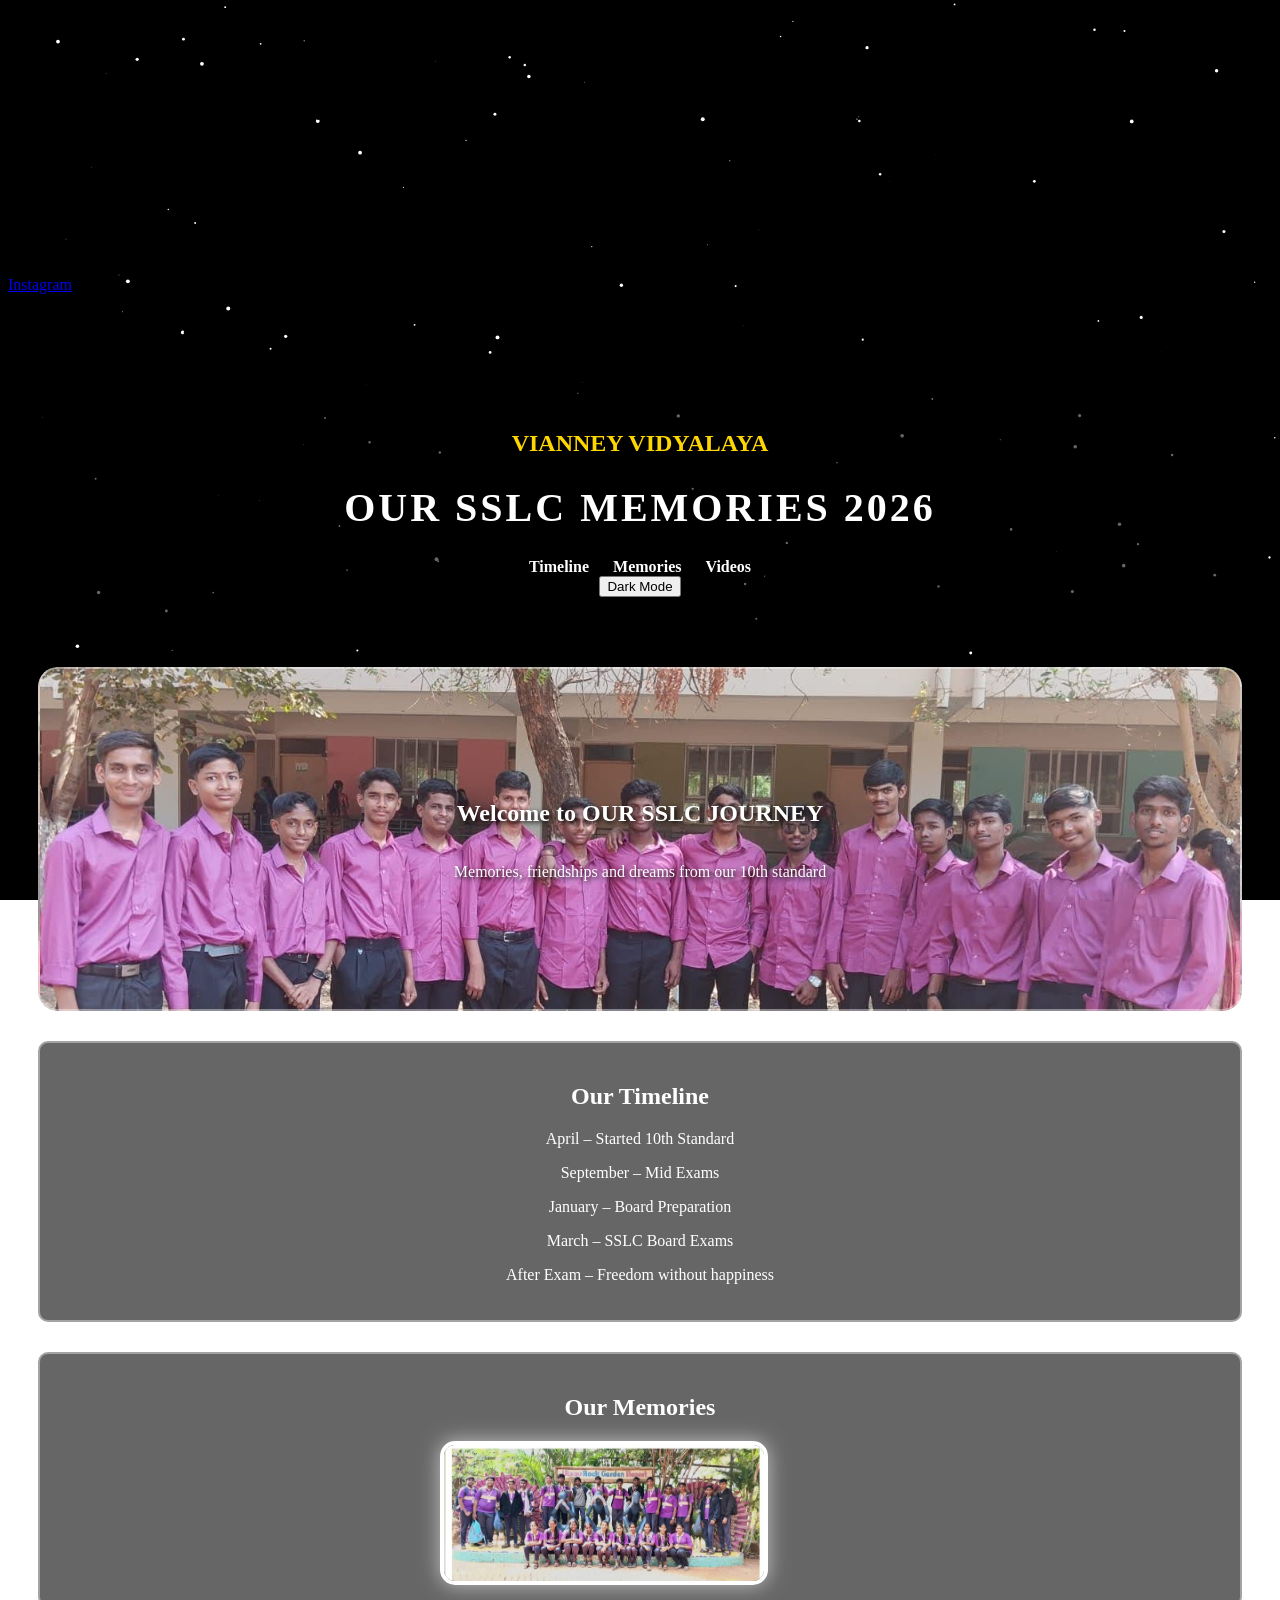
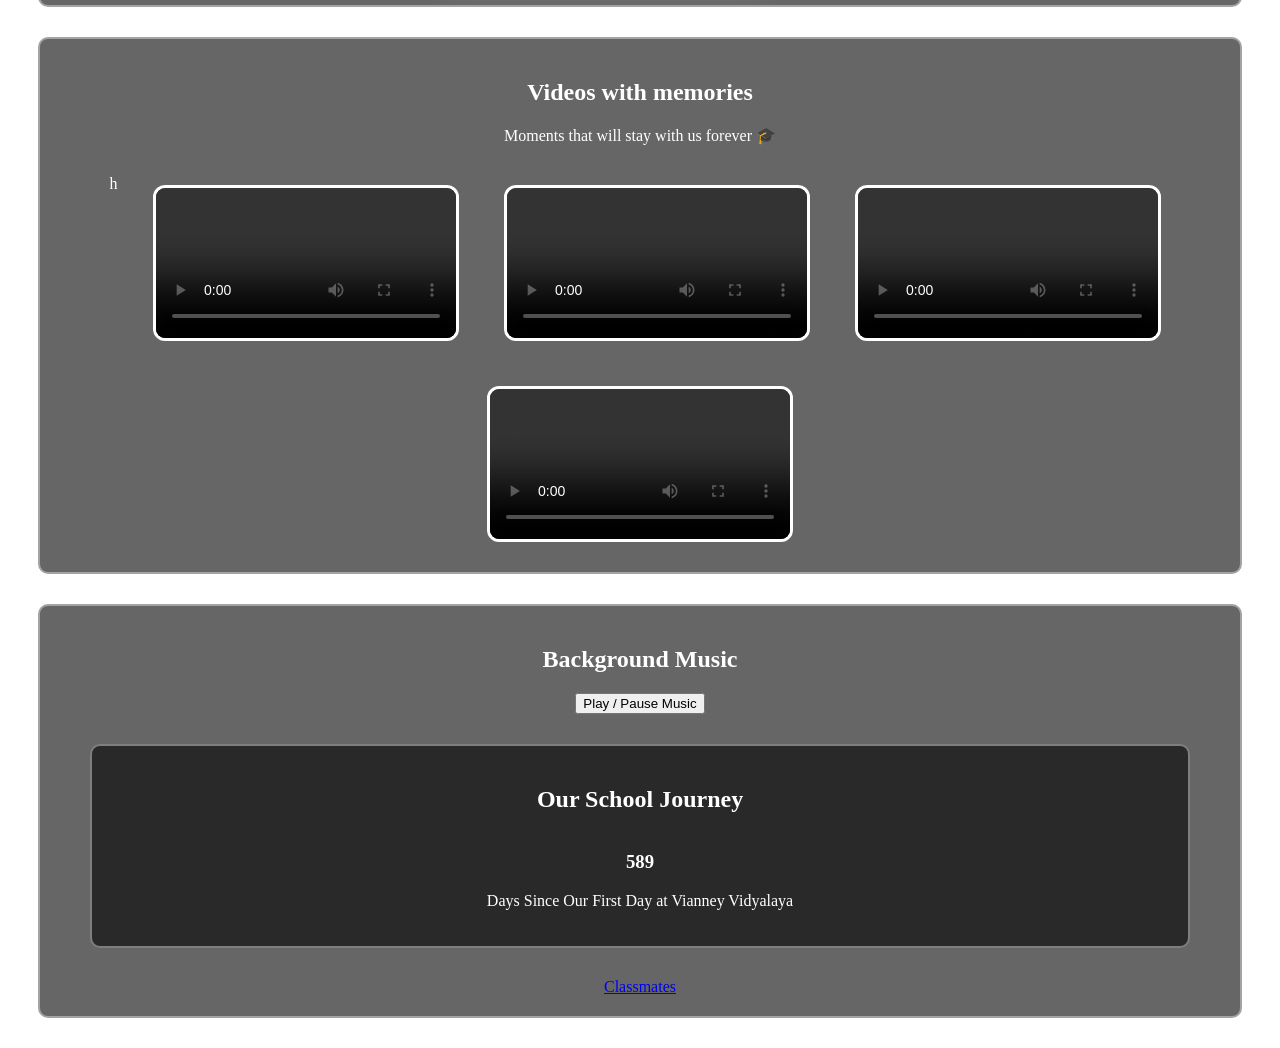
==== index.html @ 61c05b07 "Refactor index.html with structured data and updates" ====
<!DOCTYPE html>
<html lang="en">

<head>
  google-site-verification: googleaca029d0fcfdb1ae.html
<meta name="google-site-verification" content="ct40UZAJp1iMmM4VhPTQVE2REhp2llLucqEc-wTJUtc" />
<meta charset="UTF-8">
<meta name="viewport" content="width=device-width, initial-scale=1.0">

<title>OUR SSLC JOURNEY 2026</title>
  
<meta name="description" content="SSLC Memories 2026 website with classmates photos, school memories, videos and music.">

<meta name="keywords" content="SSLC memories, classmates photos, school memories website, sslc 2026">

<meta name="author" content="Kishan">
  <script type="application/ld+json">
{
 "@context": "https://schema.org",
 "@type": "Person",
 "name": "Kishan",
 "url": "https://kishan07-mnrk.github.io/sslc-website/",
 "sameAs": [
  "https://instagram.com/yourusername",
  "https://youtube.com/yourchannel"
 ],
 "jobTitle": "Student and Music Entrepreneur",
 "description": "Kisan Ugar is a student and creator of the SSLC Memories website sharing classmates photos and school memories."
}
</script>
<link rel="stylesheet" href="style.css">

</head>
  
<body>

<h1>Kishan</h1>
<p>Student | Entrepreneur | Creator of SSLC Memories Website</p>

<h2>About Me</h2>
<p>
Kishan is a student and entrepreneur. 
He created the SSLC Memories 2026 website to share school memories,
classmates photos, videos and music.
</p>

<h2>Connect With Me</h2>

<a href="https://instagram.com/itz_kishan_2312">Instagram</a><br>

<h2>SSLC Memories 2026</h2>
<canvas id="stars"></canvas>

<div id="intro">
<h1>Vianney Vidyalaya</h1>
<h2>SSLC Class of 2025–26</h2>
<p>Memories that will stay forever ✨</p>
</div>

<header>

<!-- SCHOOL NAME -->
<div CLASS="SCHOOL-NAME">
  <h2>VIANNEY VIDYALAYA</h2>
</div>

  

  <!-- Main Site Title -->
  <h1>OUR SSLC MEMORIES 2026</h1>

  <!-- Navigation -->
  <nav>
    <a href="#timeline">Timeline</a>
    <a href="#memories">Memories</a>
    <a href="#videos">Videos</a>
  </nav>

  <!-- Dark Mode Button -->
  <button onclick="darkMode()">Dark Mode</button>

</header>


<section class="hero">

<h2>Welcome to OUR SSLC JOURNEY</h2>

<p>Memories, friendships and dreams from our 10th standard</p>

</section>


<section id="timeline" class="timeline">

<h2>Our Timeline</h2>

<p>April – Started 10th Standard</p>
<p>September – Mid Exams</p>
<p>January – Board Preparation</p>
<p>March – SSLC Board Exams</p>
<p>After Exam – Freedom without happiness</p>

</section>


<section id="memories" class="memories">

<h2>Our Memories</h2>

<div class="slideshow">

<img class="slide" src="images/photo1.jpg">
<img class="slide" src="images/photo2.jpg">
<img class="slide" src="images/photo3.jpg">
<img class="slide" src="images/photo4.jpg">

</div>

</section>


<section id="videos" class="videos">

<h2>Videos with memories</h2>
<p>Moments that will stay with us forever 🎓</p>

<div class="video-section">h

<video width="400" controls>
<source src="videos/video1.mp4" type="video/mp4">
</video>

<video width="400" controls>
<source src="videos/video2.mp4" type="video/mp4">
</video>

<video width="400" controls>
<source src="videos/video3.mp4" type="video/mp4">
</video>

<video width="400" controls>
<source src="videos/video4.mp4" type="video/mp4">
</video>

</div>

</section>


<section class="music">

<h2>Background Music</h2>

<button onclick="toggleMusic()">Play / Pause Music</button>

<audio id="bgMusic" loop>

<source src="music/song.mp3" type="audio/mpeg">

</audio>

<section class="countdown">
  <h2>Our School Journey</h2>

  <div class="counter-box">
    <div class="counter">
      <h3 id="daysSince">0</h3>
      <p>Days Since Our First Day at Vianney Vidyalaya</p>
    </div>
  </div>

</section>

<script src="script.js"></script>

</body>
</html>


<a href="classmates.html">Classmates</a>
---- style.css ----
....body{

margin:0;
font-family:Arial, sans-serif;

background-image:url("images/background.jpg");
background-size:cover;
background-position:center;
background-repeat:no-repeat;
background-attachment:fixed;

animation: movieZoom 20s infinite alternate;

}

header{

background:black;
color:white;
text-align:center;
padding:20px;

}

nav a{

color:white;
margin:10px;
text-decoration:none;
font-weight:bold;

}

.hero{

background-image:url("images/school.jpg");
background-size:cover;
background-position:center;

height:300px;

display:flex;
flex-direction:column;
justify-content:center;
align-items:center;

color:white;
text-shadow:2px 2px 5px black;

}

.timeline{

background:white;
margin:30px;
padding:20px;
border-radius:10px;
text-align:center;

}

.memories{

text-align:center;
margin:30px;

}

.slideshow{

width:400px;
margin:auto;

}

.slide{

width:100%;
border-radius:10px;
display:none;

}

.videos{

text-align:center;
margin:30px;

}

video{

margin:10px;
border-radius:10px;

}

.music{

text-align:center;
margin:30px;

}

.counter-box{
  display:flex;
  justify-content:center;
  margin-top:20px;
}

.dark{

background:#111;
color:white;

}
@keyframes movieZoom{

0%{
background-size:100%;
}

100%{
background-size:110%;
}

}
header,
.timeline,
.memories,
.videos,
.music,
.countdown{

background:rgba(0,0,0,0.6);
color:white;

margin:30px;
padding:20px;
border-radius:10px;

}

  <!-- Main Site Title -->
  <h1>OUR SSLC JOURNEY 2026</h1>

  <!-- Navigation -->
  <nav>
    <a href="#timeline">Timeline</a>
    <a href="#memories">Memories</a>
    <a href="#videos">Videos</a>
  </nav>

  <!-- Dark Mode Button -->
  <button onclick="darkMode()">Dark Mode</button>
body{
margin:0;
font-family:Arial, sans-serif;
background:linear-gradient(135deg,#141e30,#243b55);
color:white;
}

header{
text-align:center;
padding:40px;
background:rgba(0,0,0,0.6);
}

header h1{
font-size:40px;
letter-spacing:3px;
}

header h2{
color:#ffd700;
}

.tagline{
font-style:italic;
opacity:0.8;
}

.classmates{
text-align:center;
padding:50px 20px;
}

/* Teacher Card */

.teacher-card{
display:inline-block;
background:#ffd700;
color:black;
padding:15px 30px;
border-radius:10px;
font-size:22px;
font-weight:bold;
margin-bottom:40px;
box-shadow:0 0 15px #ffd700;
}

/* Search Bar */

#searchBar{
padding:12px;
width:250px;
border:none;
border-radius:8px;
margin-bottom:30px;
font-size:16px;
}

/* Grid Layout */

.name-list{
display:grid;
grid-template-columns:repeat(auto-fit,minmax(150px,1fr));
gap:20px;
list-style:none;
padding:0;
max-width:900px;
margin:auto;
}

/* Name Cards */

.name-list li{
background:rgba(255,255,255,0.1);
padding:15px;
border-radius:12px;
transition:0.3s;
border:1px solid rgba(255,255,255,0.2);
backdrop-filter:blur(5px);
}

/* Hover Animation */

.name-list li:hover{
transform:scale(1.1);
background:#ffd700;
color:black;
cursor:pointer;
box-shadow:0 0 15px #ffd700;
}

/* Student name animation */

.name-list li{
opacity:0;
transform:translateY(20px);
animation:fadeUp 0.6s ease forwards;
}

/* Animation effect */

@keyframes fadeUp{
to{
opacity:1;
transform:translateY(0);
}
}
.back-home{
display:inline-block;
margin:20px;
padding:10px 20px;
background:#ffd700;
color:black;
text-decoration:none;
border-radius:8px;
font-weight:bold;
}

.back-home:hover{
background:white;
color:black;
}

.video-section{
display:flex;
flex-wrap:wrap;
gap:20px;
justify-content:center;
}

.video-section video{
width:300px;
border-radius:10px;
}
/* Video gallery layout */
.video-section{
display:flex;
flex-wrap:wrap;
gap:20px;
justify-content:center;
}

/* Video style */
.video-section video{
width:300px;
border-radius:10px;
transition:transform 0.4s ease, box-shadow 0.4s ease;
}

/* Cinematic hover effect */
.video-section video:hover{
transform:scale(1.08);
box-shadow:0 0 25px rgba(255,255,255,0.6);
}
#intro{
position:fixed;
top:0;
left:0;
width:100%;
height:100%;
background:black;
color:white;
display:flex;
flex-direction:column;
justify-content:center;
align-items:center;
text-align:center;
font-family:Arial;
z-index:9999;
animation:fadeOut 4s forwards;
}

#intro h1{
font-size:50px;
letter-spacing:3px;
}

#intro h2{
font-size:30px;
margin-top:10px;
}

#intro p{
margin-top:15px;
font-size:18px;
opacity:0.8;
}

@keyframes fadeOut{
0%{opacity:1;}
80%{opacity:1;}
100%{opacity:0;visibility:hidden;}
}

#stars{
position:fixed;
top:0;
left:0;
width:100%;
height:100%;
z-index:-1;
background:black;
}

.video-section video{
width:300px;
border-radius:12px;
border:3px solid white;
transition:transform 0.4s ease, box-shadow 0.4s ease;
}

.video-section video:hover{
transform:scale(1.08);
box-shadow:0 0 25px rgba(255,255,255,0.8);
}

.slide{
width:80%;
border-radius:15px;
border:4px solid white;
box-shadow:0 0 20px rgba(255,255,255,0.6);
}

section{
border:2px solid rgba(255,255,255,0.4);
border-radius:20px;
padding:20px;
margin:30px;
background:rgba(0,0,0,0.4);
}

.video-section{
display:flex;
flex-wrap:wrap;
gap:25px;
justify-content:center;
margin-top:30px;
}

.video-card{
background:rgba(0,0,0,0.6);
border:2px solid white;
border-radius:15px;
padding:15px;
width:320px;
text-align:center;
box-shadow:0 0 15px rgba(255,255,255,0.3);
transition:transform 0.3s ease, box-shadow 0.3s ease;
}

.video-card:hover{
transform:translateY(-5px);
box-shadow:0 0 25px rgba(255,255,255,0.7);
}

.video-card video{
width:100%;
border-radius:10px;
margin-top:10px;
}

.video-card h3{
margin-bottom:8px;
}

.video-card p{
font-size:14px;
opacity:0.8;
margin-top:8px;
}
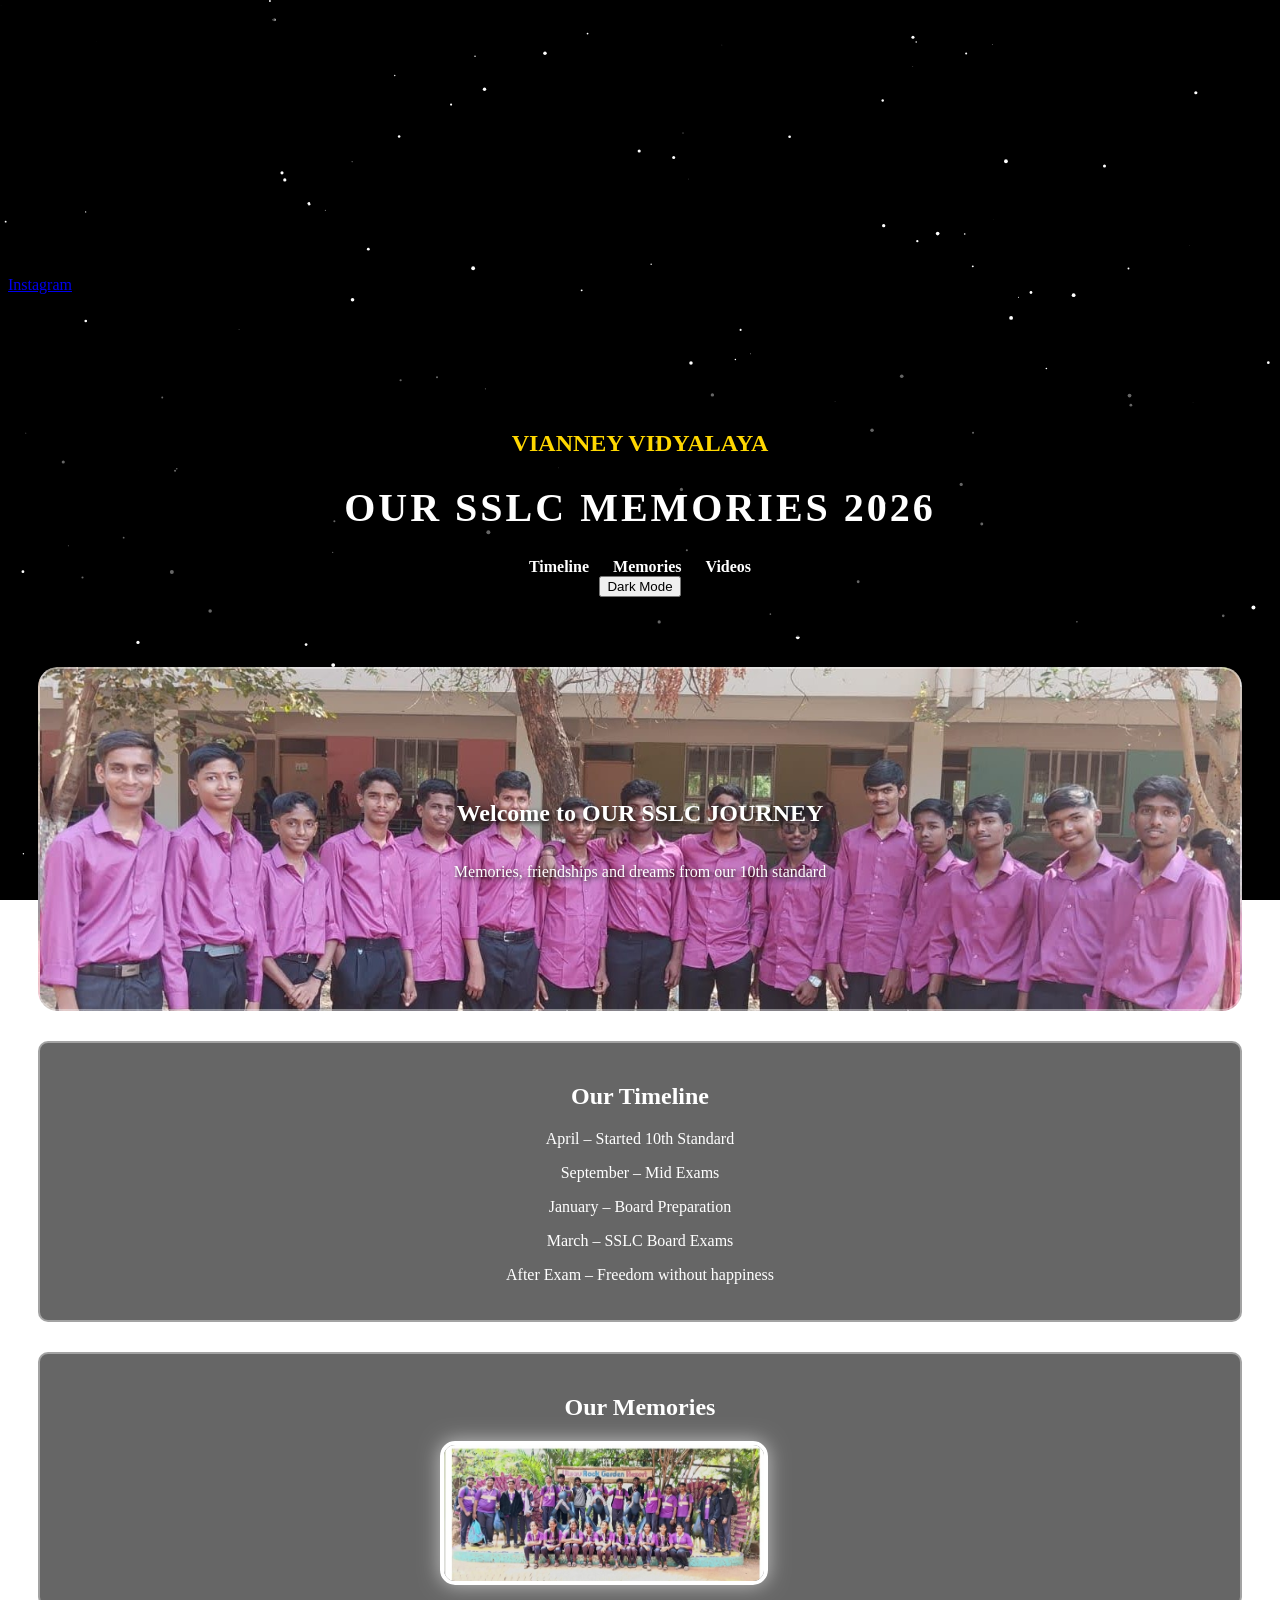
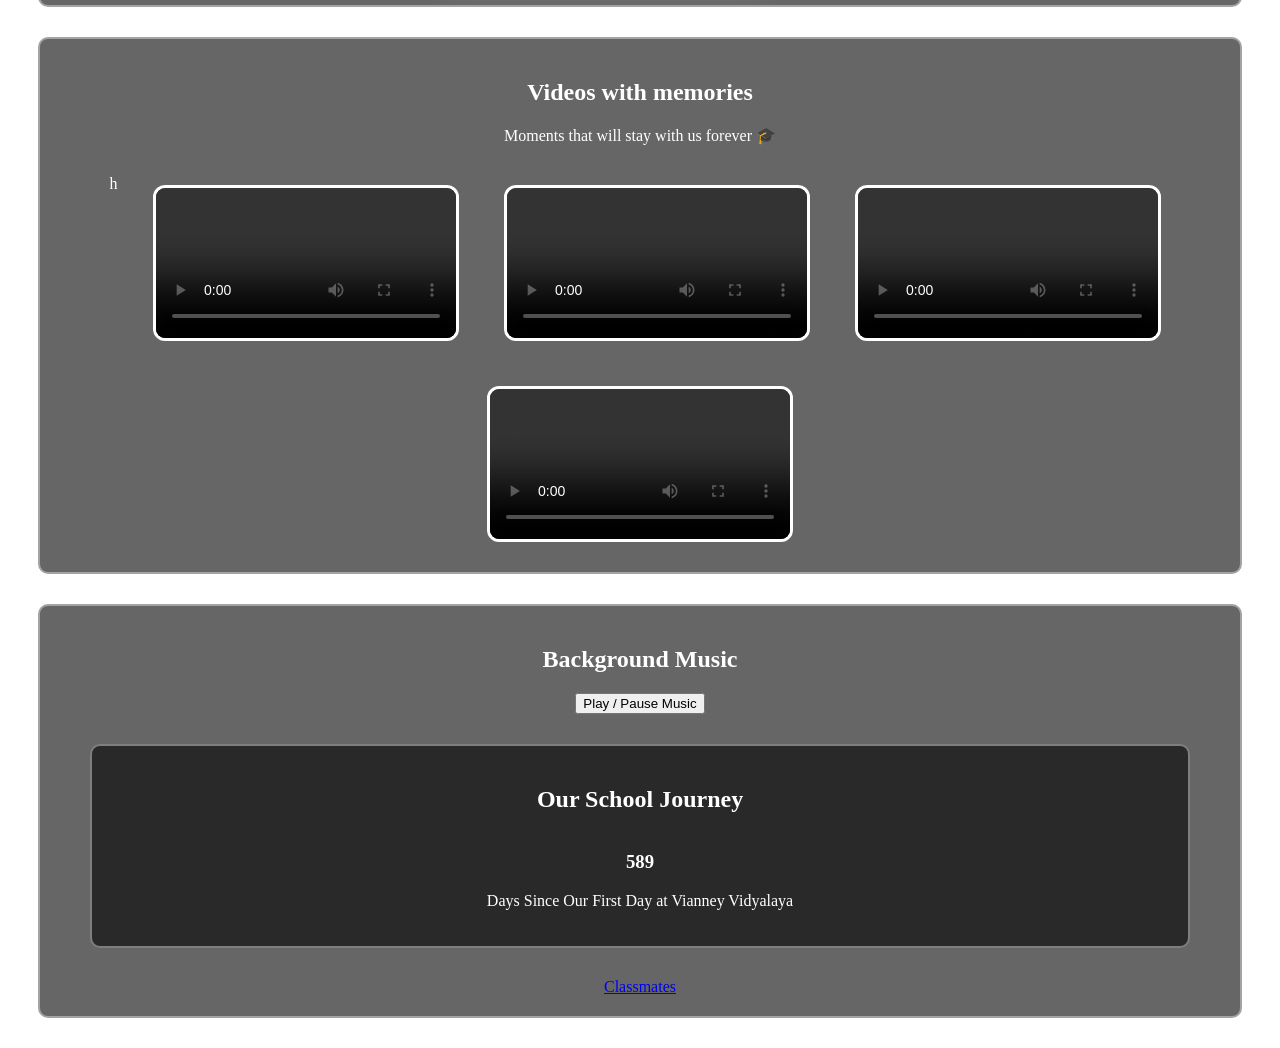
==== commit 2aee9aba: "Revise content and structure of index.html Updated the website's content and structure for clarity a" ====
--- a/index.html
+++ b/index.html
@@ -11,7 +11,7 @@
 
 <title>OUR SSLC JOURNEY 2026</title>
   
-<meta name="description" content="SSLC Memories 2026 website with classmates photos, school memories, videos and music.">
+<meta name="description" content="kishan official website. SSLC Memories 2026 website with classmates photos, school memories, videos and music.">
 
 <meta name="keywords" content="SSLC memories, classmates photos, school memories website, sslc 2026">
 
@@ -186,3 +186,4 @@
 
 
 
+
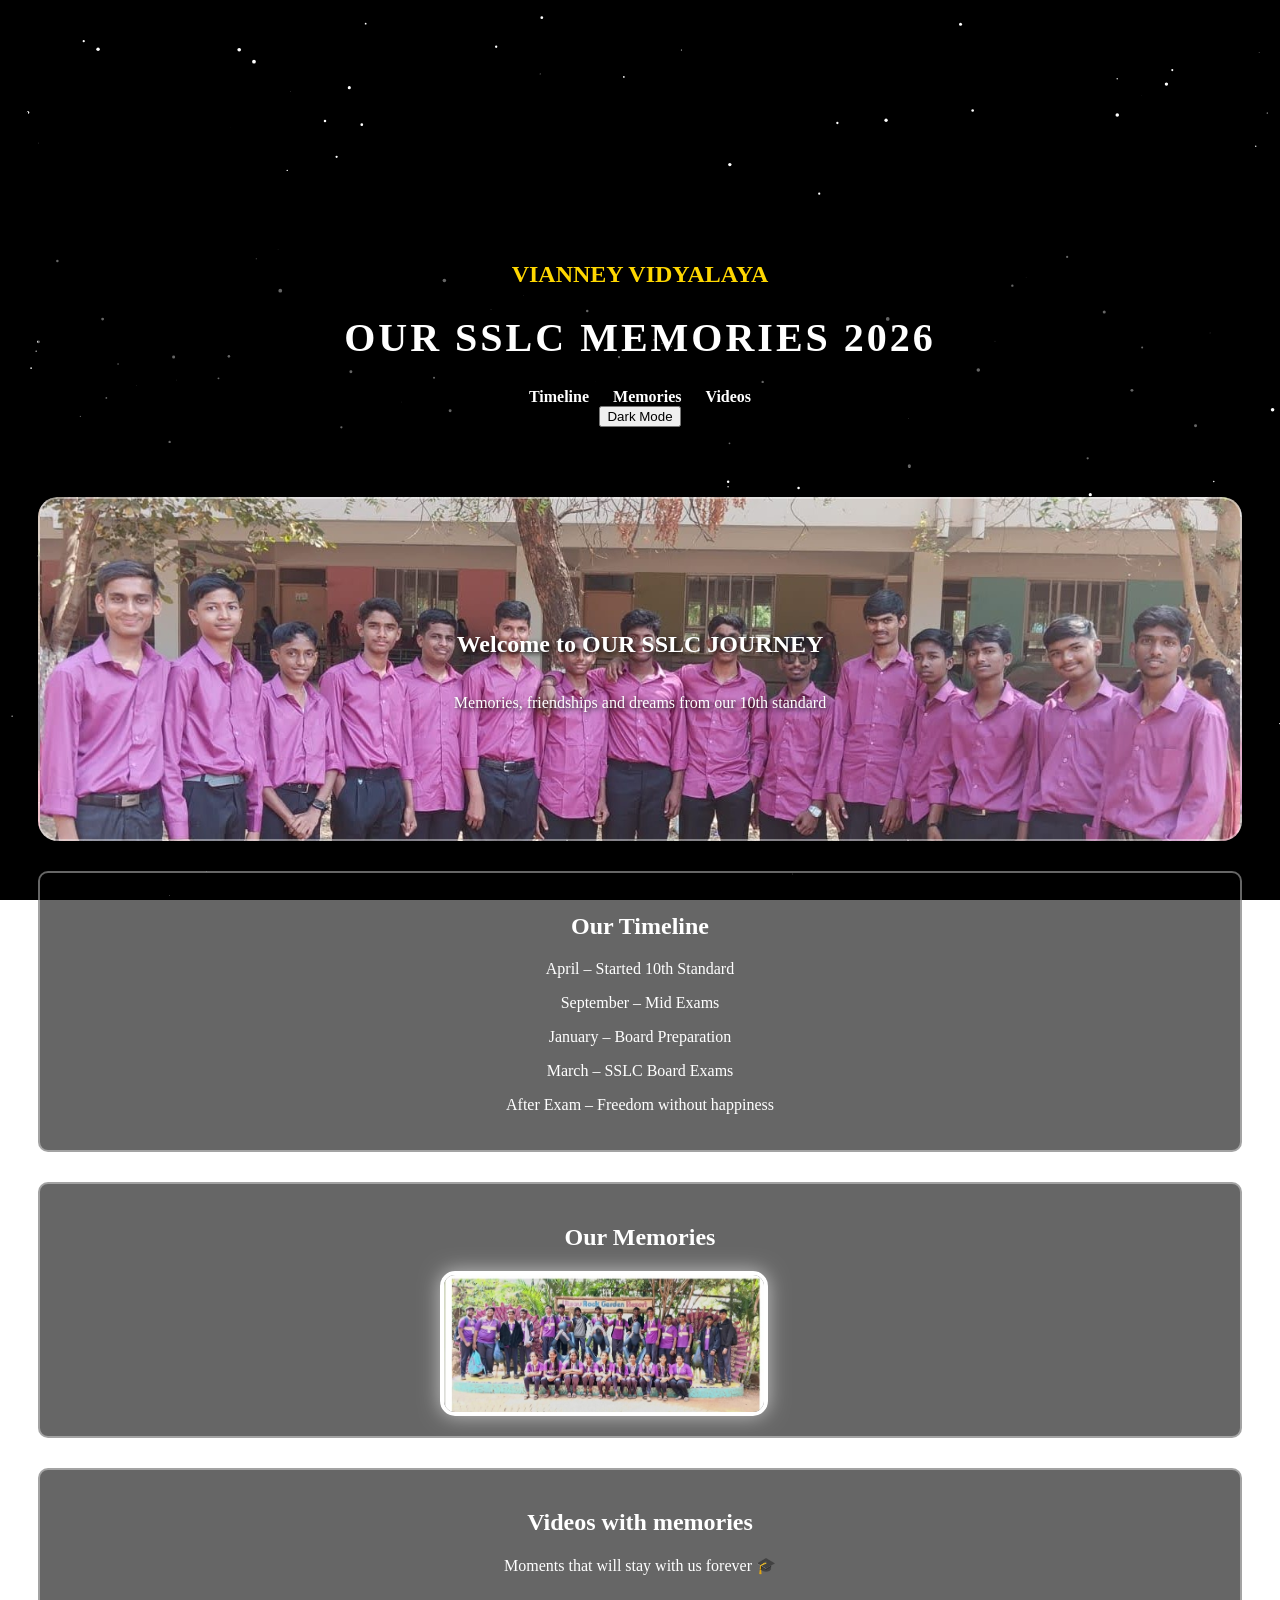
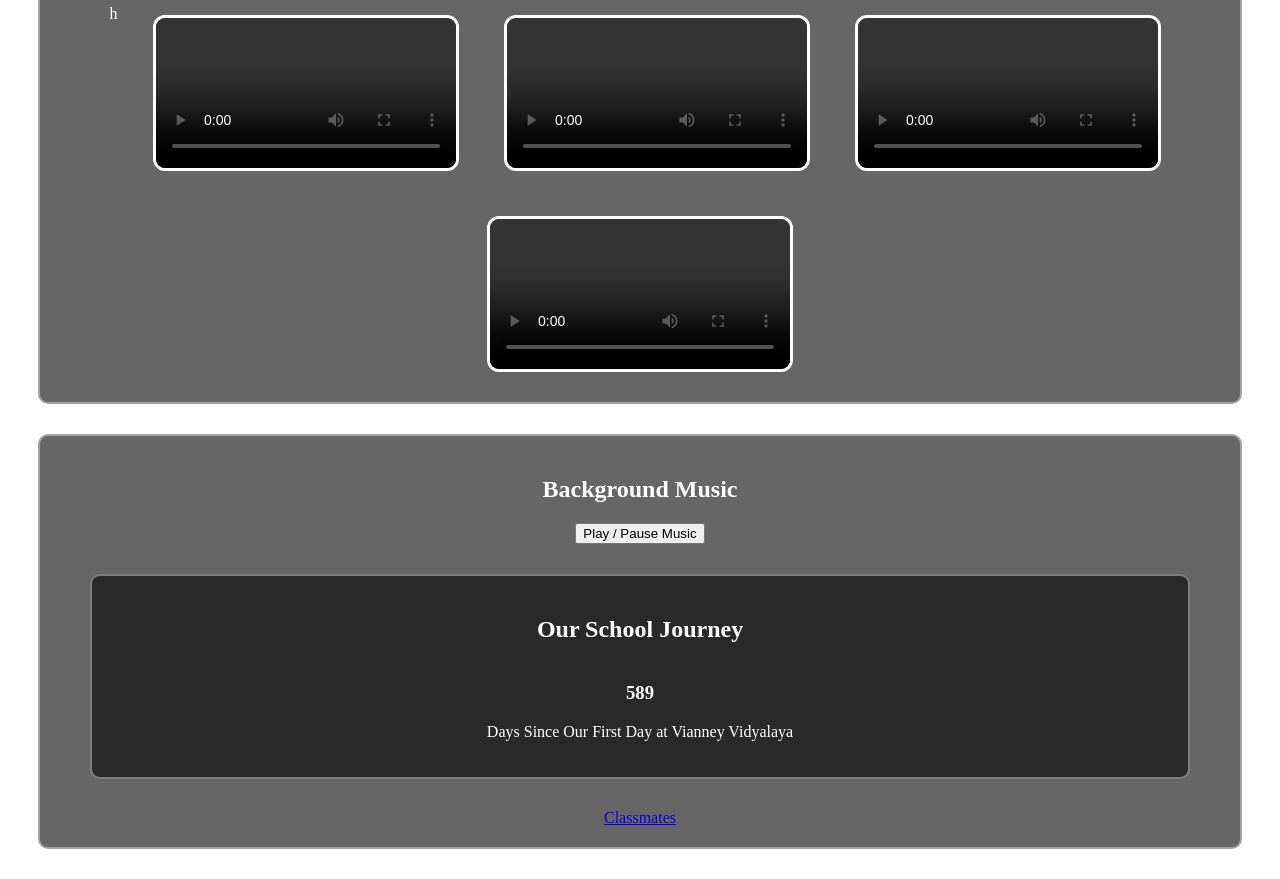
==== commit 5c36256c: "Fix HTML structure and remove extra lines" ====
--- a/index.html
+++ b/index.html
@@ -23,11 +23,10 @@
  "name": "Kishan",
  "url": "https://kishan07-mnrk.github.io/sslc-website/",
  "sameAs": [
-  "https://instagram.com/yourusername",
-  "https://youtube.com/yourchannel"
+
  ],
- "jobTitle": "Student and Music Entrepreneur",
- "description": "Kisan Ugar is a student and creator of the SSLC Memories website sharing classmates photos and school memories."
+ "jobTitle": "Student",
+ "description": "Kishan is a student and creator of the SSLC Memories website sharing classmates photos and school memories."
 }
 </script>
 <link rel="stylesheet" href="style.css">
@@ -37,18 +36,7 @@
 <body>
 
 <h1>Kishan</h1>
-<p>Student | Entrepreneur | Creator of SSLC Memories Website</p>
-
-<h2>About Me</h2>
-<p>
-Kishan is a student and entrepreneur. 
-He created the SSLC Memories 2026 website to share school memories,
-classmates photos, videos and music.
-</p>
-
-<h2>Connect With Me</h2>
-
-<a href="https://instagram.com/itz_kishan_2312">Instagram</a><br>
+<p>Student | Creator of SSLC Memories Website</p>
 
 <h2>SSLC Memories 2026</h2>
 <canvas id="stars"></canvas>
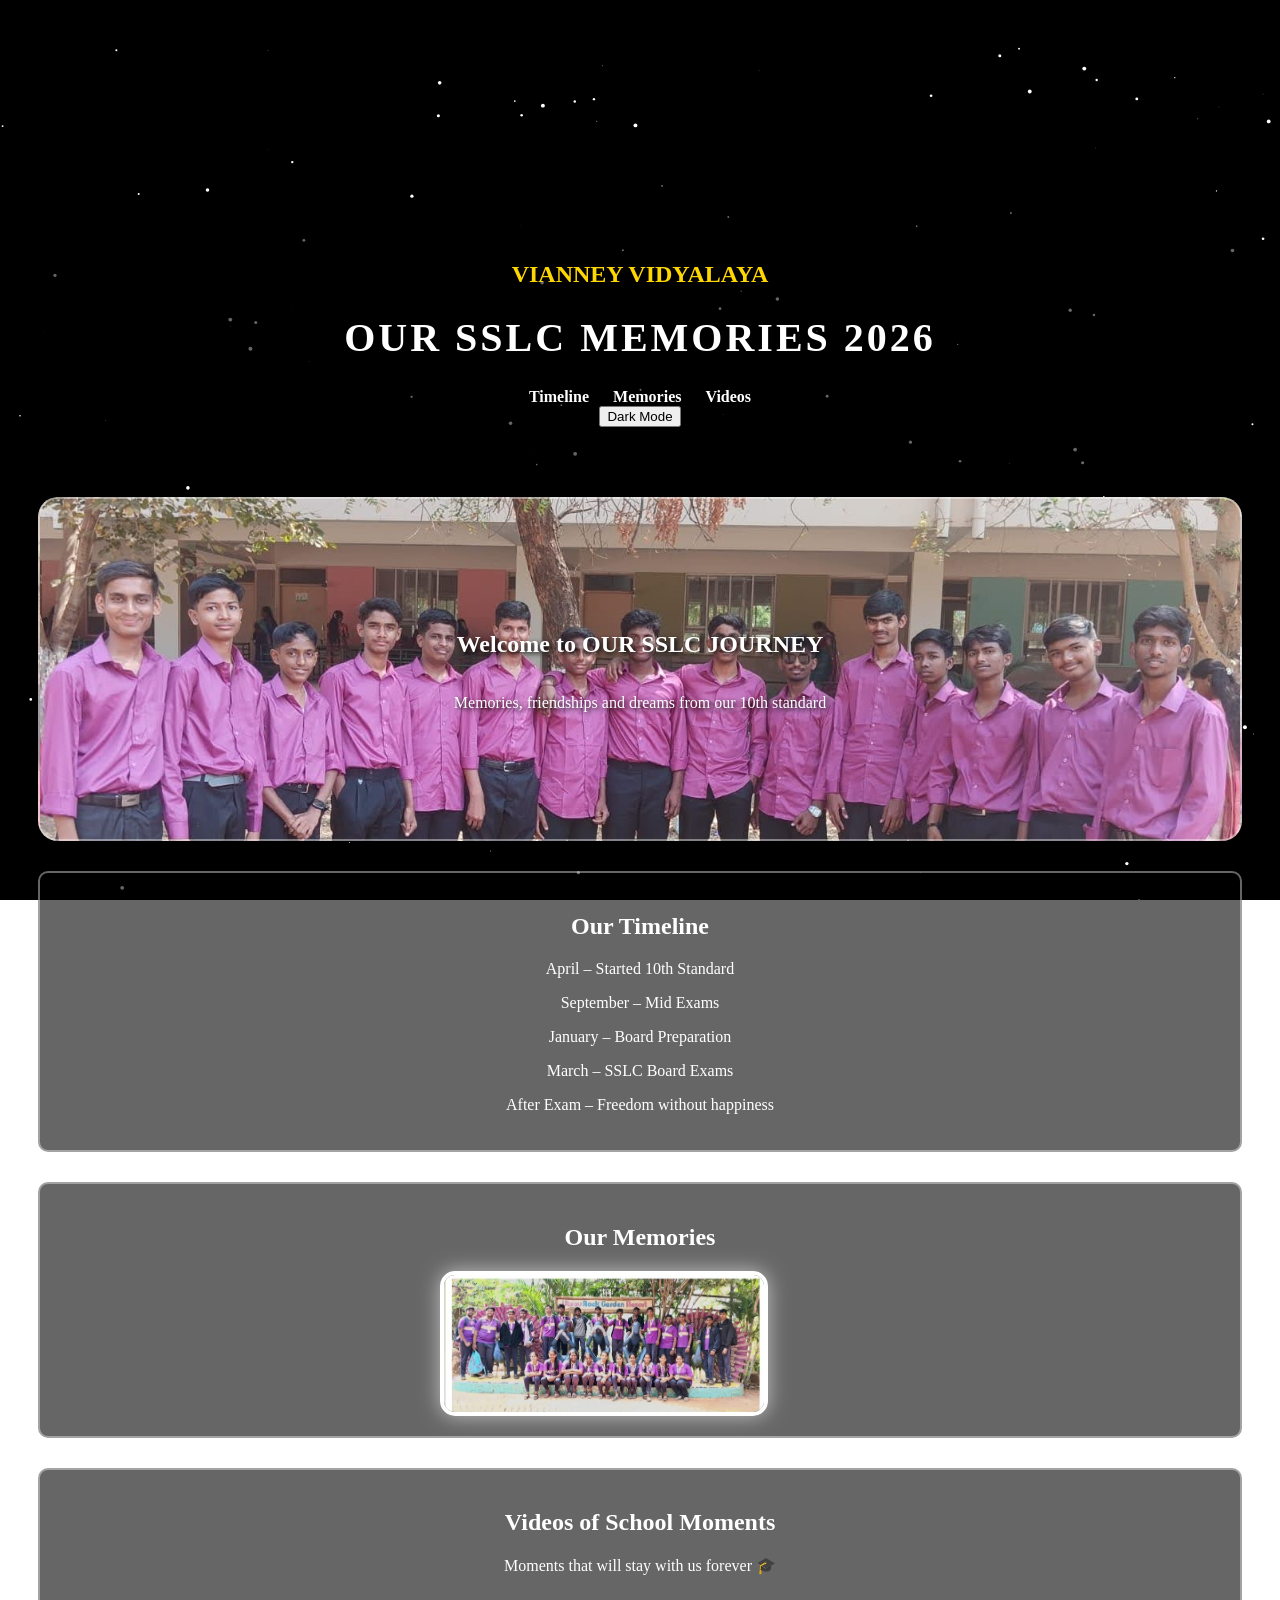
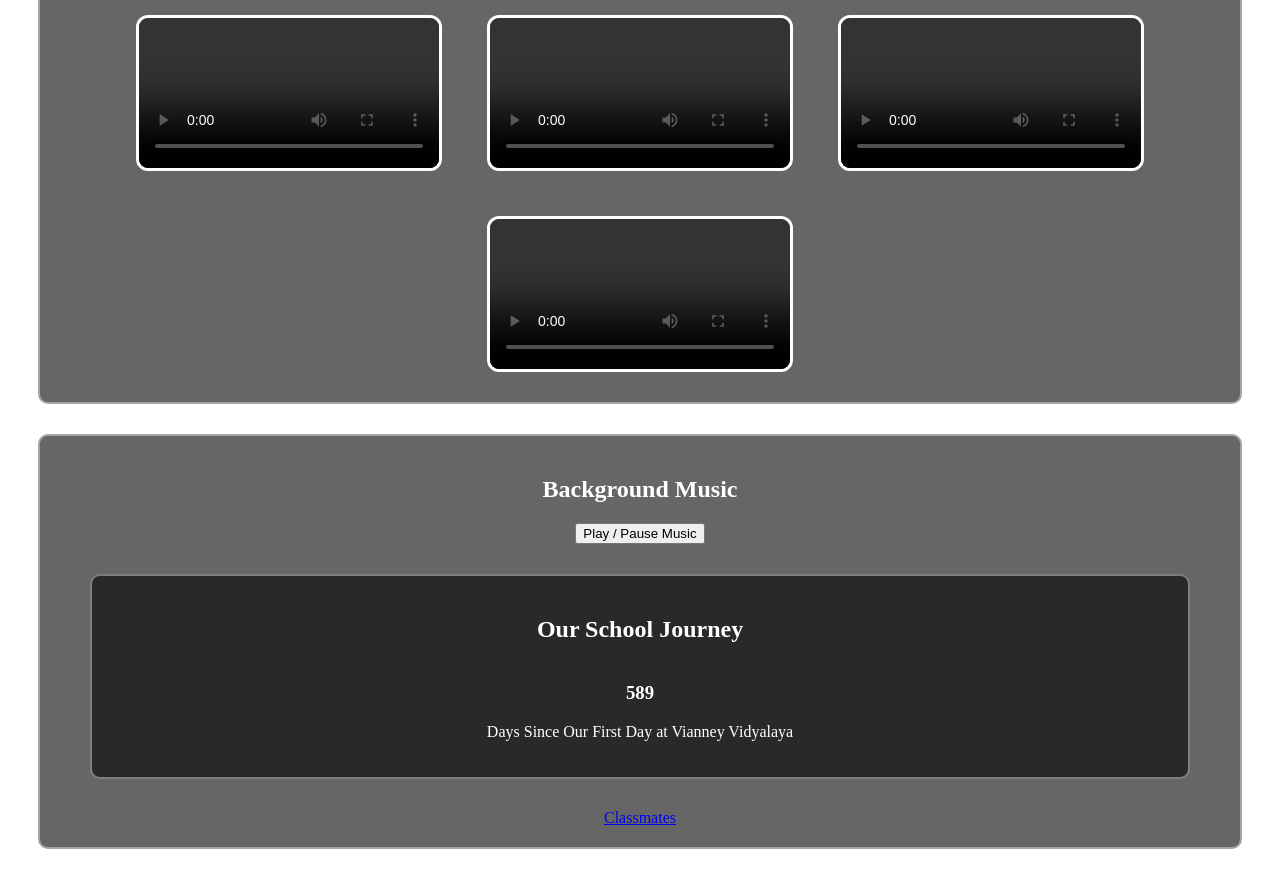
==== commit e49487e0: "Restore index.html with original content" ====
--- a/index.html
+++ b/index.html
@@ -112,10 +112,10 @@
 
 <section id="videos" class="videos">
 
-<h2>Videos with memories</h2>
+<h2>Videos of School Moments</h2>
 <p>Moments that will stay with us forever 🎓</p>
 
-<div class="video-section">h
+<div class="video-section">
 
 <video width="400" controls>
 <source src="videos/video1.mp4" type="video/mp4">
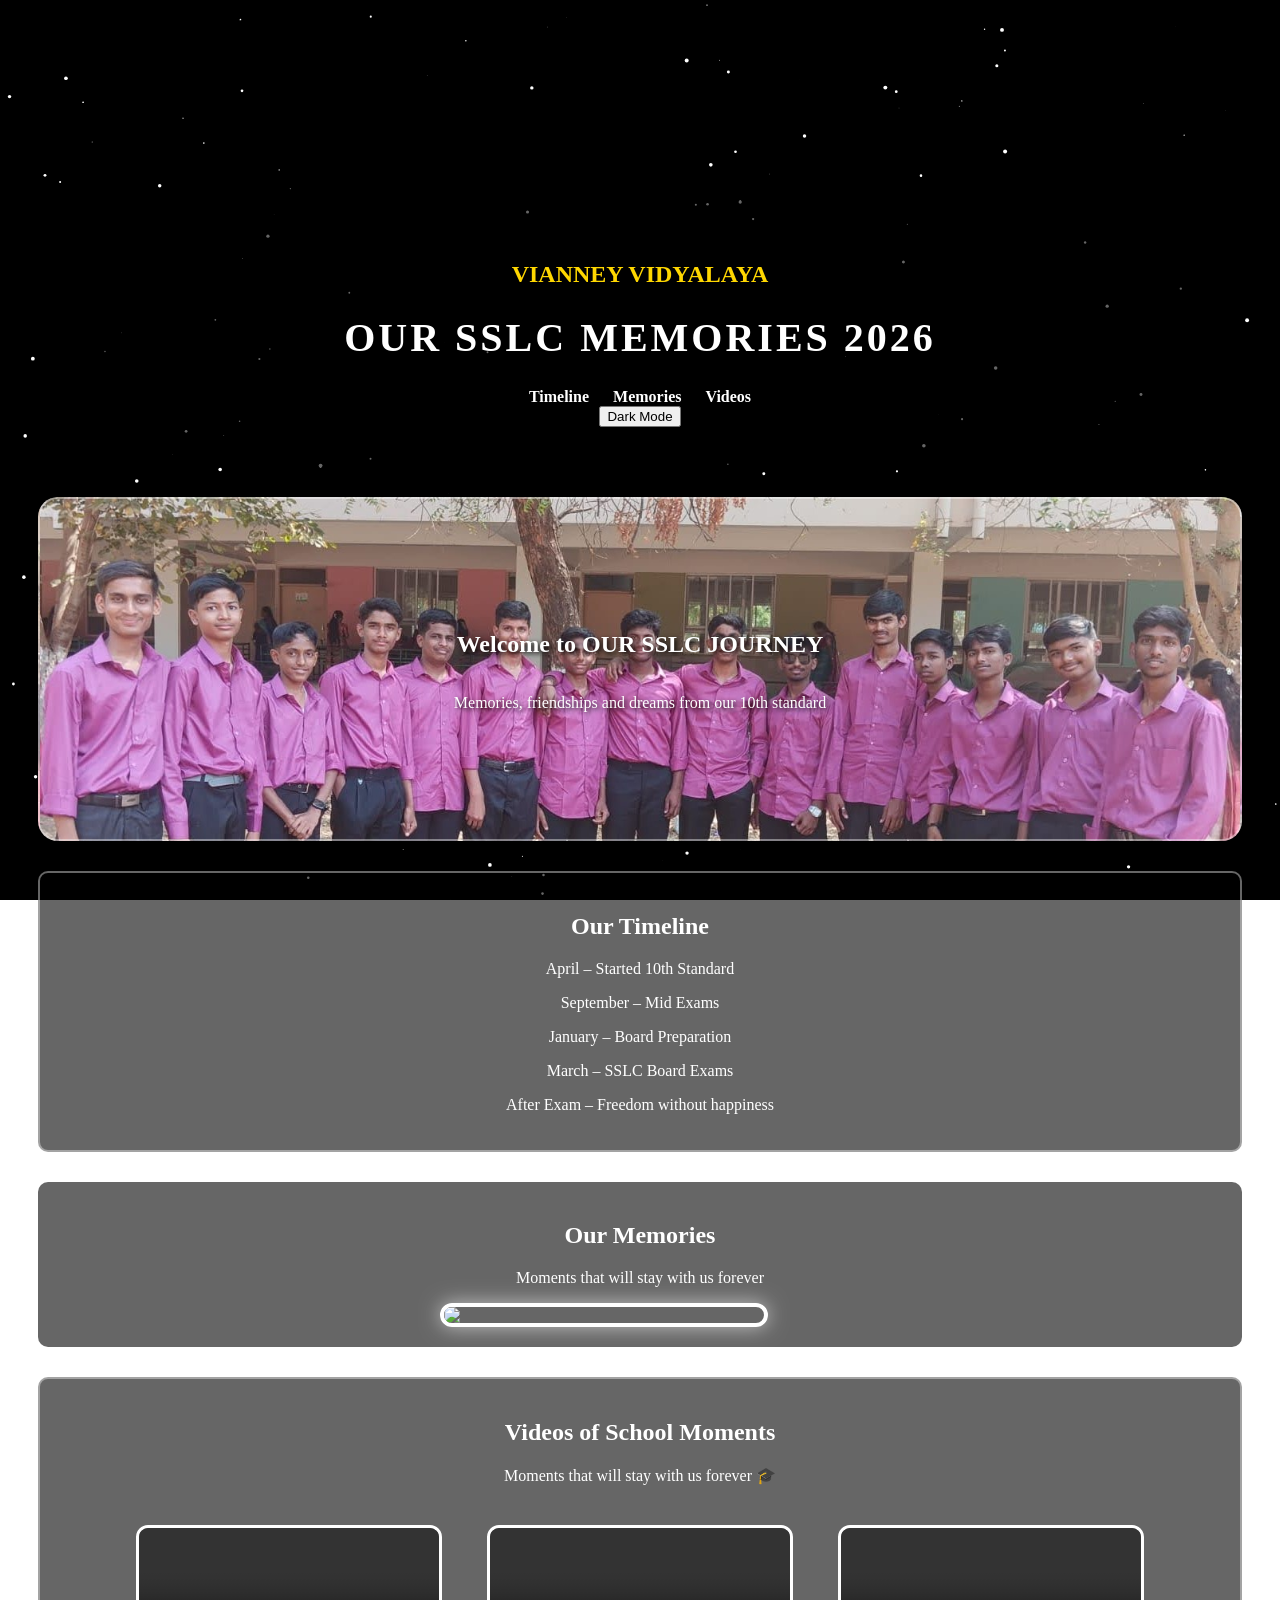
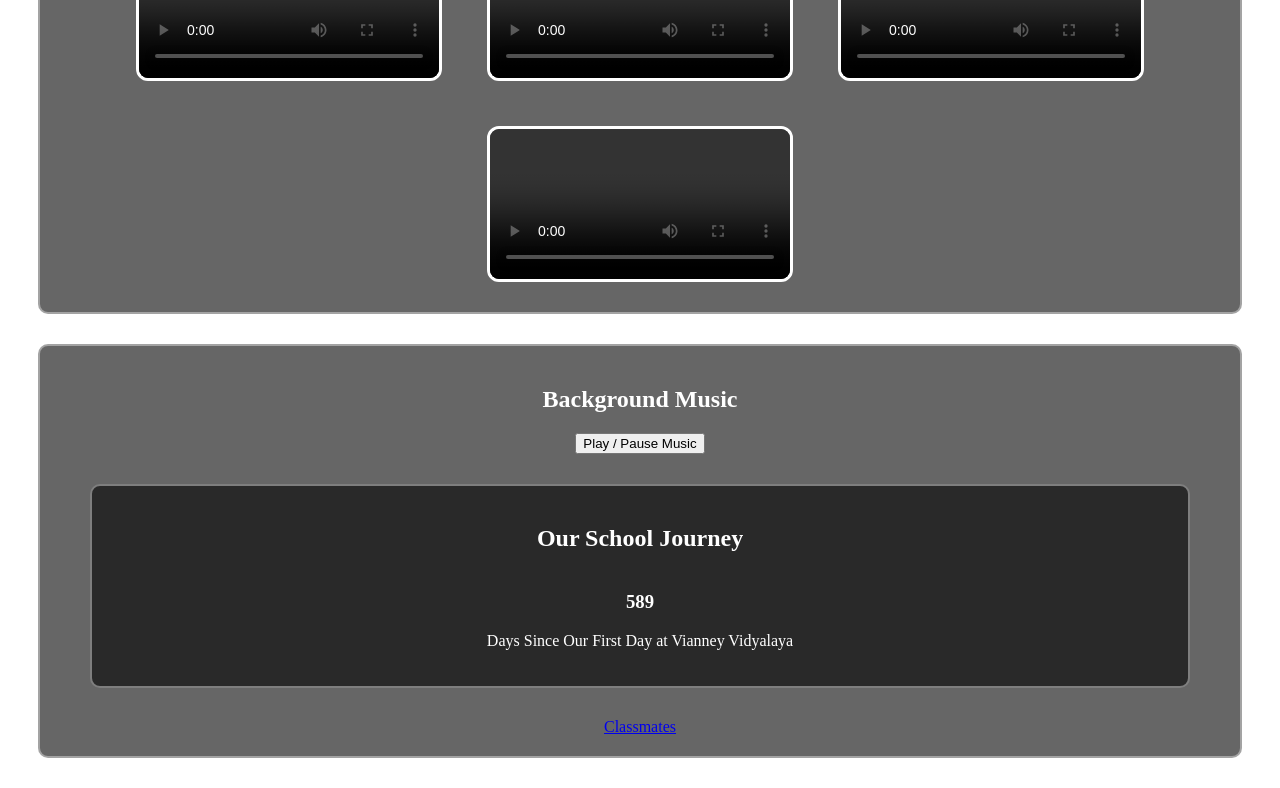
==== commit 211173dd: "Fix formatting issues in index.html" ====
--- a/index.html
+++ b/index.html
@@ -93,20 +93,18 @@
 
 </section>
 
+<div class="memories">
+    <h2>Our Memories</h2>
+    <p>Moments that will stay with us forever</p>
 
-<section id="memories" class="memories">
-
-<h2>Our Memories</h2>
-
-<div class="slideshow">
-
-<img class="slide" src="images/photo1.jpg">
-<img class="slide" src="images/photo2.jpg">
-<img class="slide" src="images/photo3.jpg">
-<img class="slide" src="images/photo4.jpg">
-
+    <div class="slideshow">
+        <img src="photo1.jpg" class="slide">
+        <img src="photo2.jpg" class="slide">
+        <img src="photo3.jpg" class="slide">
+        <img src="photo4.jpg" class="slide">
+    </div>
 </div>
-
+  
 </section>
 
 
--- a/style.css
+++ b/style.css
@@ -70,14 +70,14 @@
 
 width:400px;
 margin:auto;
-
+    
 }
 
 .slide{
 
 width:100%;
-border-radius:10px;
-display:none;
+border-radius:15px;
+display:block;
 
 }
 
@@ -421,4 +421,4 @@
 font-size:14px;
 opacity:0.8;
 margin-top:8px;
-}+}
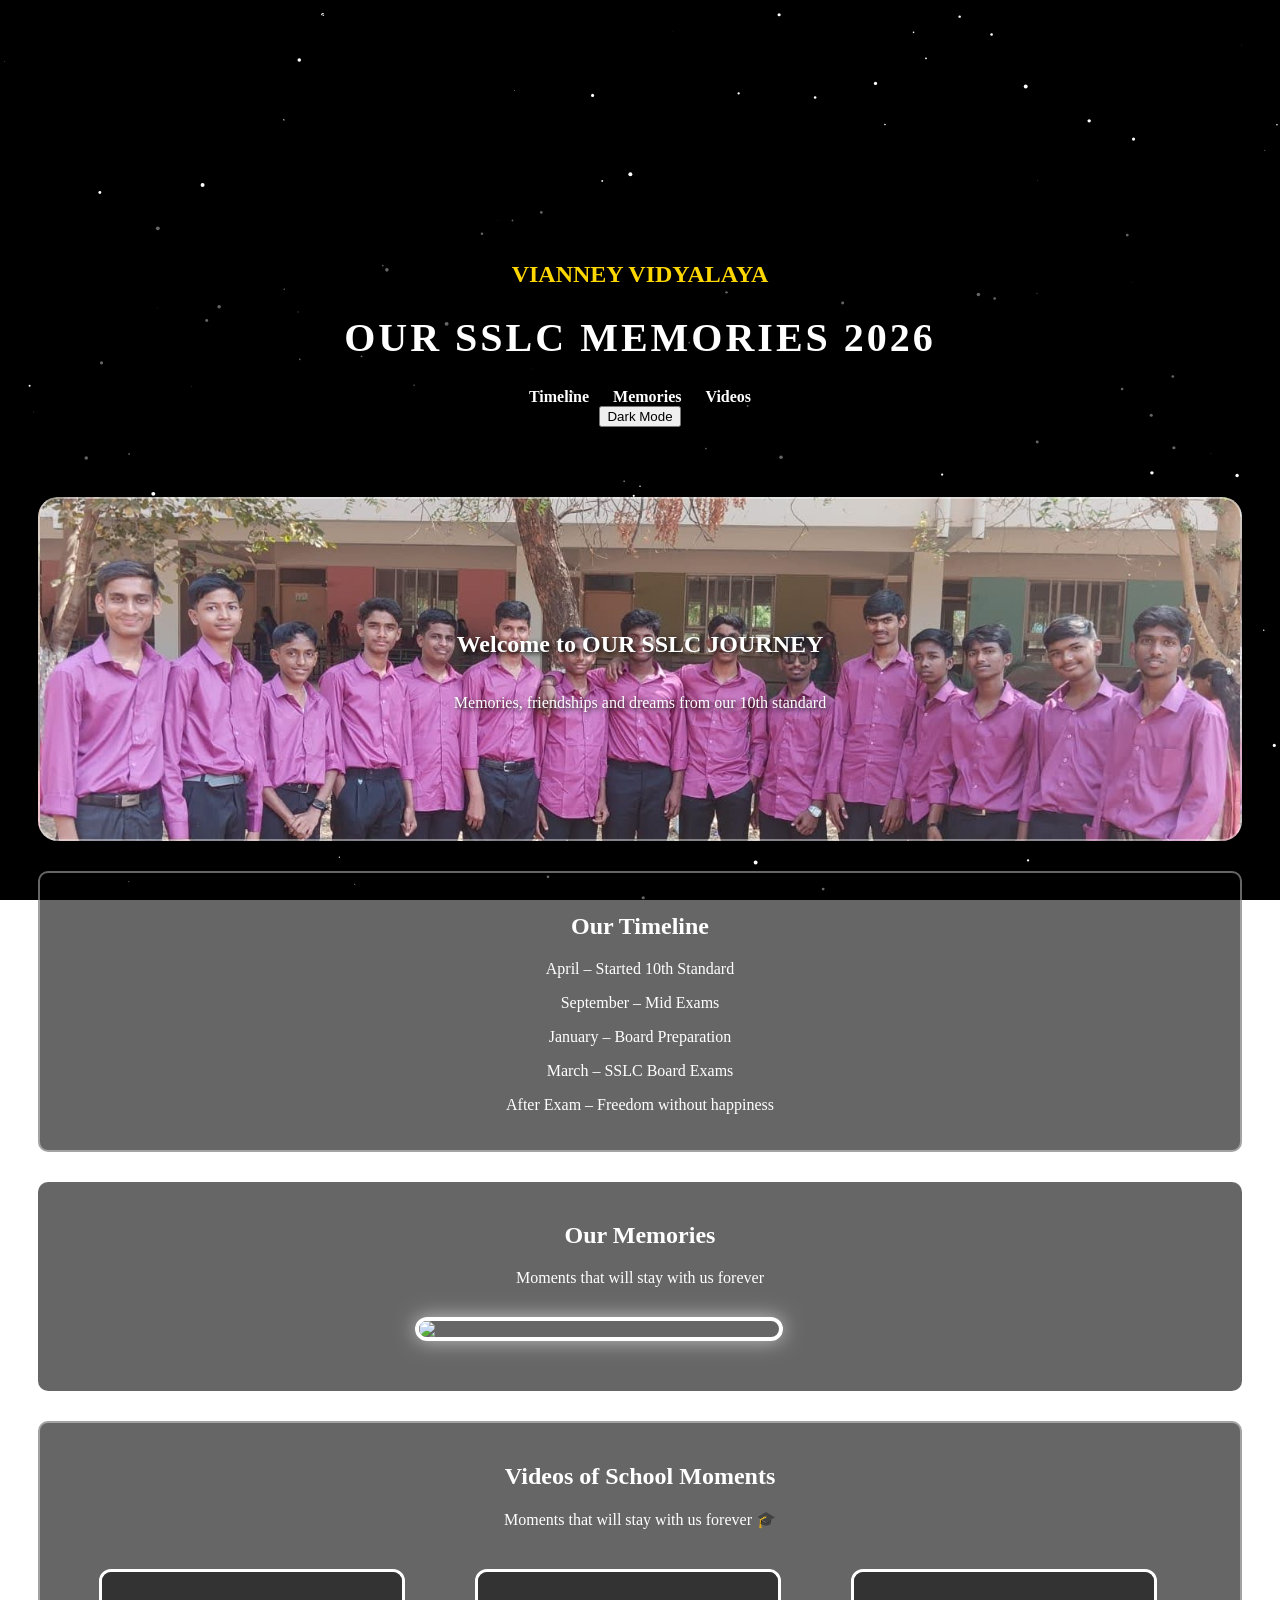
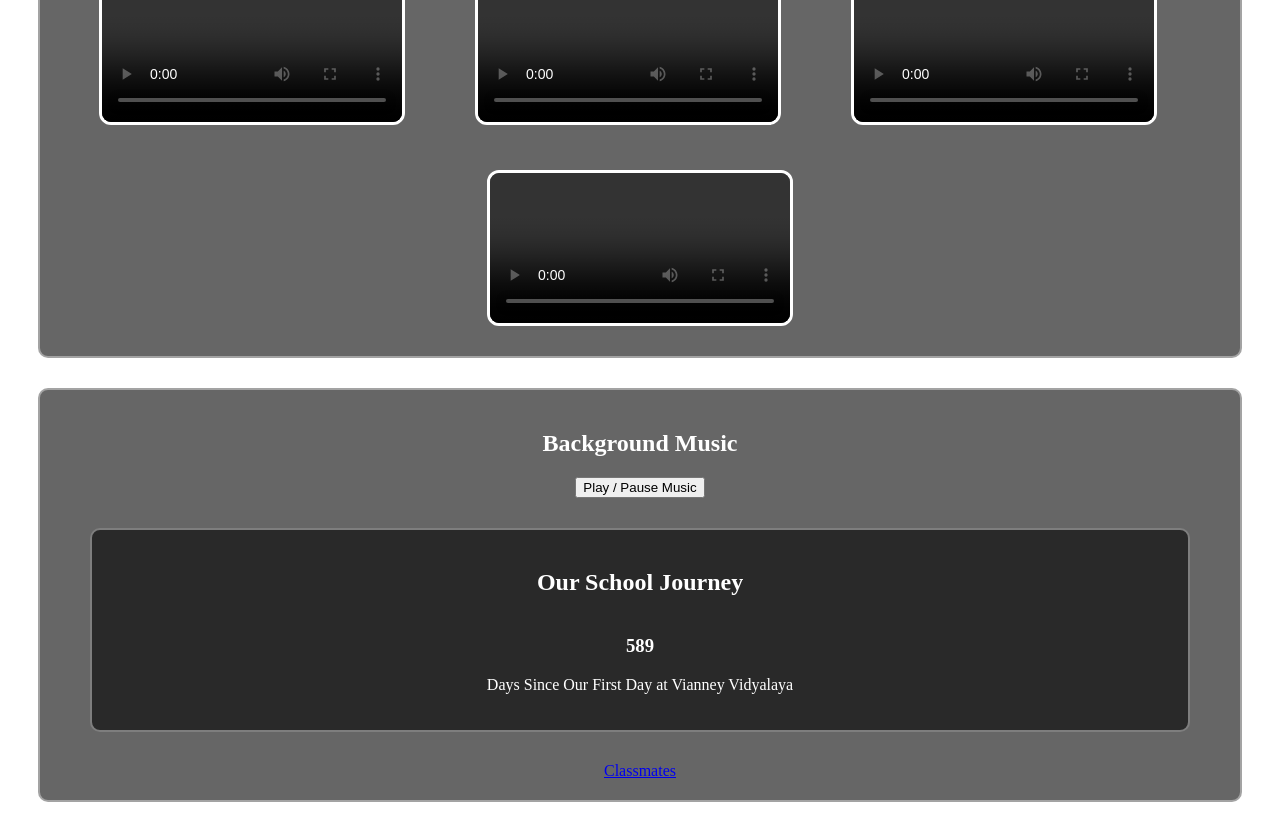
==== commit f0e6fd28: "Fix formatting and update video sources in index.html" ====
--- a/index.html
+++ b/index.html
@@ -115,20 +115,27 @@
 
 <div class="video-section">
 
-<video width="400" controls>
-<source src="videos/video1.mp4" type="video/mp4">
+<video width="500" controls>
+  <source src="https://drive.google.com/uc?export=download&id=1TsFodPWlAcJlc2qVVq-V5QocnFC0nCqY" type="video/mp4">
+  Your browser does not support the video tag.
 </video>
+<br><br>
 
-<video width="400" controls>
-<source src="videos/video2.mp4" type="video/mp4">
+<video width="500" controls>
+  <source src="https://drive.google.com/uc?export=download&id=1OjYbc7mvFSVQRv82UBWOb_UuboVcqUfy" type="video/mp4">
+  Your browser does not support the video tag.
 </video>
+<br><br>
 
-<video width="400" controls>
-<source src="videos/video3.mp4" type="video/mp4">
+<video width="500" controls>
+  <source src="https://drive.google.com/uc?export=download&id=12h3X9ccaskNuvsGrFqXid_bfc0Vnt1Be" type="video/mp4">
+  Your browser does not support the video tag.
 </video>
+<br><br>
 
-<video width="400" controls>
-<source src="videos/video4.mp4" type="video/mp4">
+<video width="500" controls>
+  <source src="https://drive.google.com/uc?export=download&id=1q5XoEx29l0OZPIYz1Ka6IiVDj-h-aw_t" type="video/mp4">
+  Your browser does not support the video tag.
 </video>
 
 </div>
--- a/style.css
+++ b/style.css
@@ -67,18 +67,15 @@
 }
 
 .slideshow{
-
-width:400px;
-margin:auto;
-    
+    width:450px;
+    margin:30px auto;
+    display:block;
 }
 
 .slide{
-
-width:100%;
-border-radius:15px;
-display:block;
-
+    width:100%;
+    border-radius:15px;
+    display:block;
 }
 
 .videos{
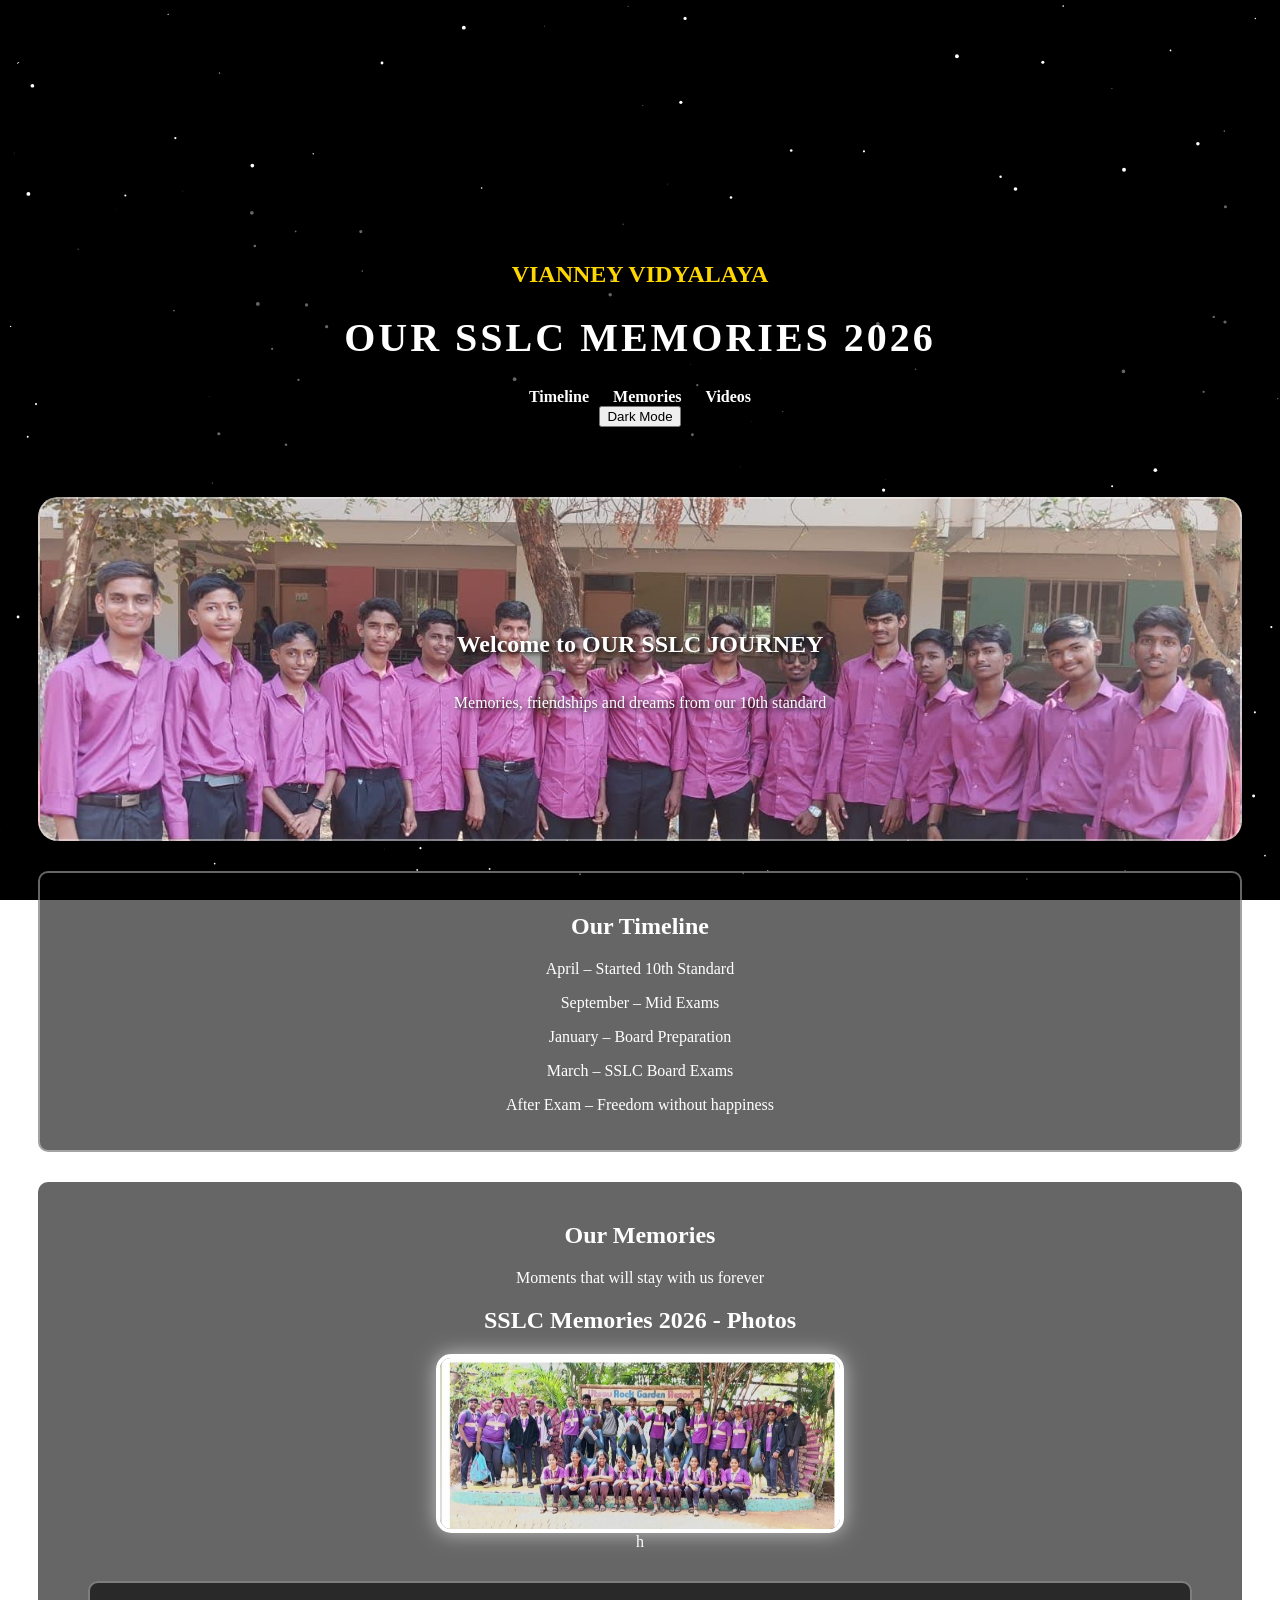
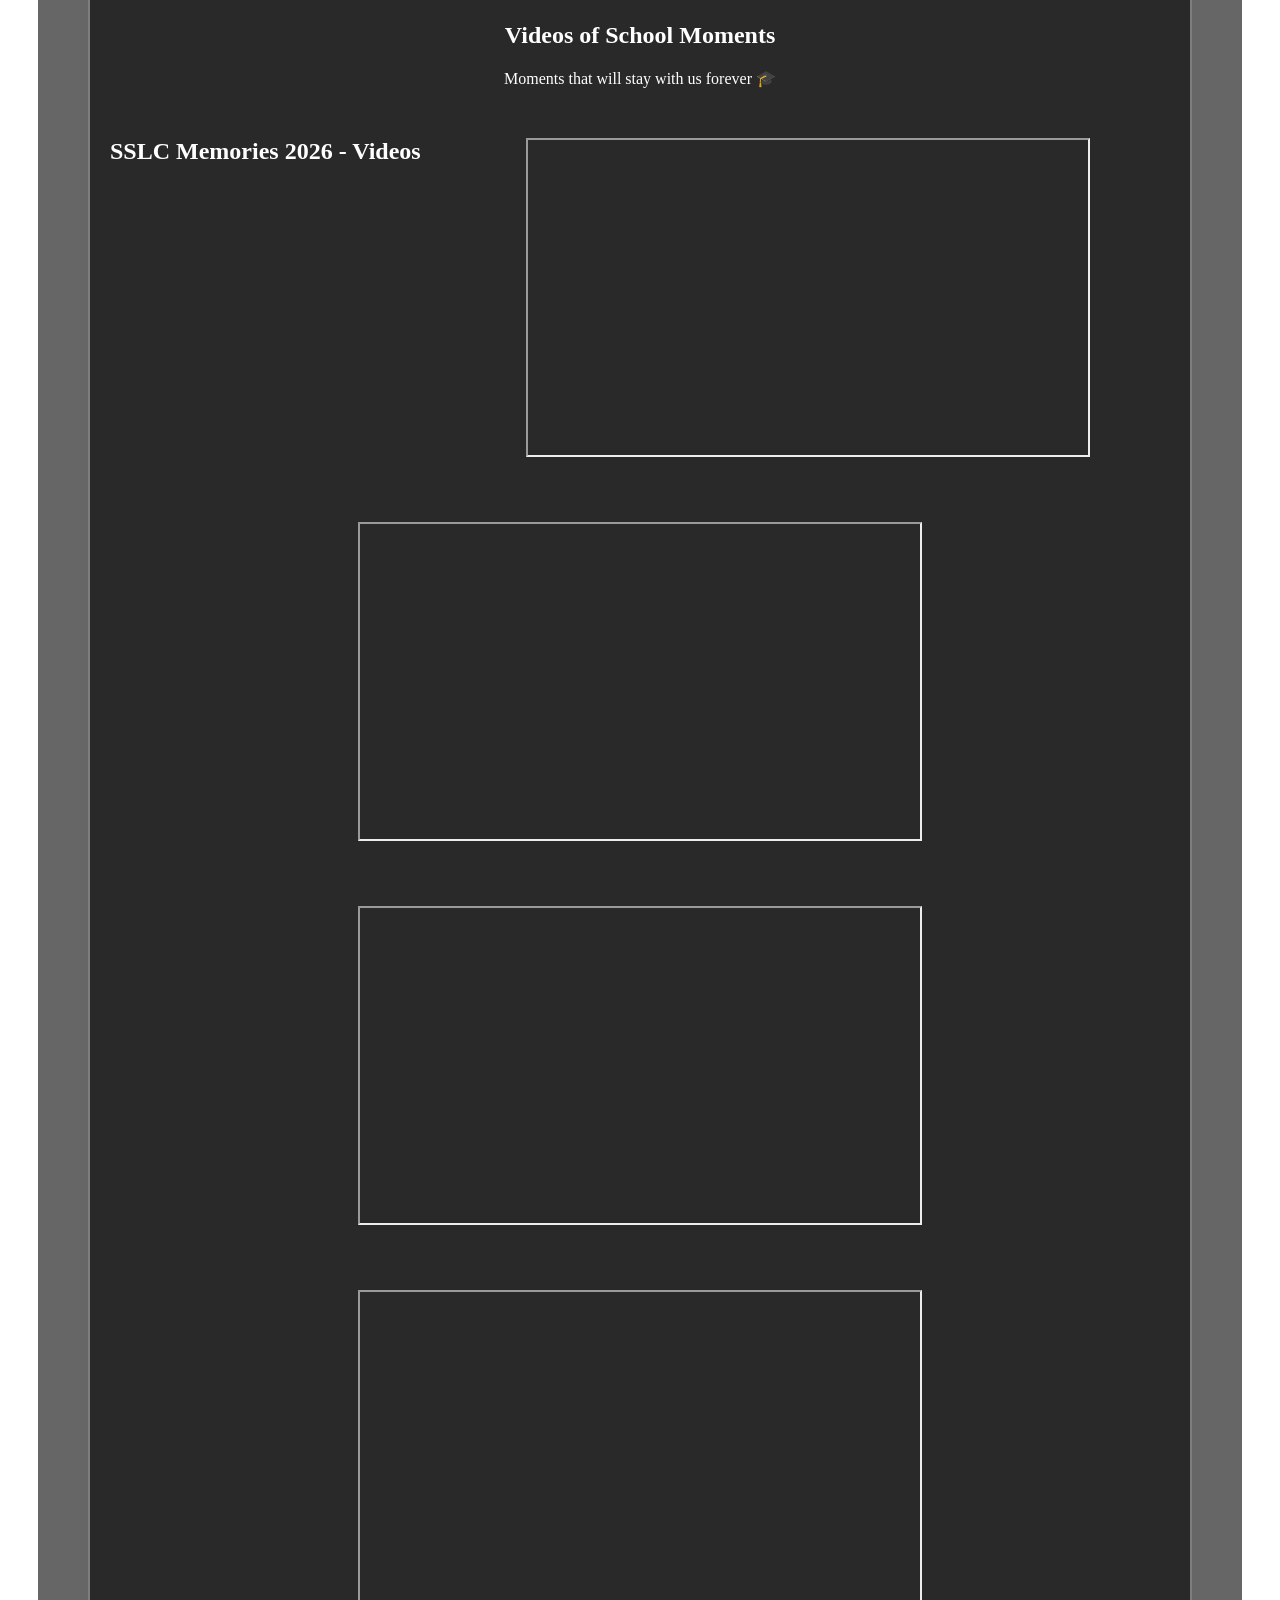
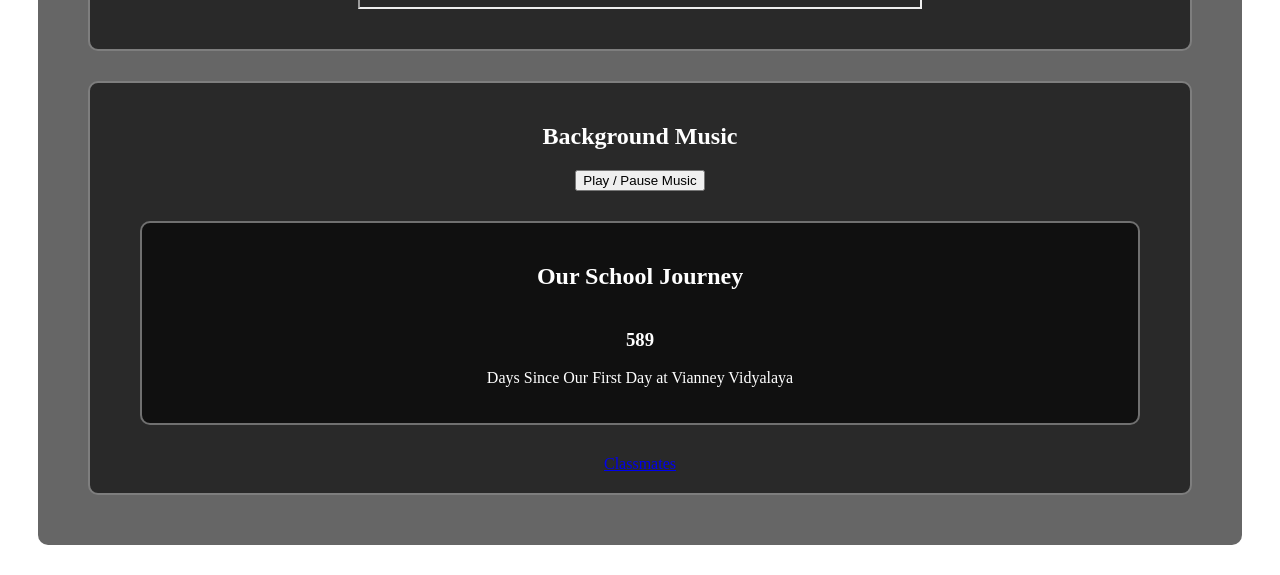
==== commit 10922da2: "Refactor index.html structure and content" ====
--- a/index.html
+++ b/index.html
@@ -97,13 +97,30 @@
     <h2>Our Memories</h2>
     <p>Moments that will stay with us forever</p>
 
-    <div class="slideshow">
-        <img src="photo1.jpg" class="slide">
-        <img src="photo2.jpg" class="slide">
-        <img src="photo3.jpg" class="slide">
-        <img src="photo4.jpg" class="slide">
-    </div>
+    <!-- Photos Slideshow Section -->
+<h2>SSLC Memories 2026 - Photos</h2>
+<div style="text-align:center;">
+  <img class="slide" src="images/photo1.jpg" style="width:400px; display:block; margin:0 auto;">
+  <img class="slide" src="images/photo2.jpg" style="width:400px; display:none; margin:0 auto;">
+  <img class="slide" src="images/photo3.jpg" style="width:400px; display:none; margin:0 auto;">
 </div>
+
+<script>
+let currentSlide = 0;
+const slides = document.querySelectorAll('.slide');
+
+function showSlide(index) {
+  slides.forEach((slide, i) => slide.style.display = (i === index) ? 'block' : 'none');
+}
+
+function nextSlide() {
+  currentSlide = (currentSlide + 1) % slides.length;
+  showSlide(currentSlide);
+}
+
+showSlide(currentSlide);
+setInterval(nextSlide, 3000); // change every 3 seconds
+</script>h
   
 </section>
 
@@ -115,28 +132,28 @@
 
 <div class="video-section">
 
-<video width="500" controls>
-  <source src="https://drive.google.com/uc?export=download&id=1TsFodPWlAcJlc2qVVq-V5QocnFC0nCqY" type="video/mp4">
-  Your browser does not support the video tag.
-</video>
-<br><br>
+<!-- Videos Section -->
+<h2>SSLC Memories 2026 - Videos</h2>
 
-<video width="500" controls>
-  <source src="https://drive.google.com/uc?export=download&id=1OjYbc7mvFSVQRv82UBWOb_UuboVcqUfy" type="video/mp4">
-  Your browser does not support the video tag.
-</video>
-<br><br>
+<iframe src="https://drive.google.com/file/d/1TsFodPWlAcJlc2qVVq-V5QocnFC0nCqY/preview" 
+        width="560" height="315" allow="autoplay" 
+        style="display:block; margin:20px auto;">
+</iframe>
 
-<video width="500" controls>
-  <source src="https://drive.google.com/uc?export=download&id=12h3X9ccaskNuvsGrFqXid_bfc0Vnt1Be" type="video/mp4">
-  Your browser does not support the video tag.
-</video>
-<br><br>
+<iframe src="https://drive.google.com/file/d/1OjYbc7mvFSVQRv82UBWOb_UuboVcqUfy/preview" 
+        width="560" height="315" allow="autoplay" 
+        style="display:block; margin:20px auto;">
+</iframe>
 
-<video width="500" controls>
-  <source src="https://drive.google.com/uc?export=download&id=1q5XoEx29l0OZPIYz1Ka6IiVDj-h-aw_t" type="video/mp4">
-  Your browser does not support the video tag.
-</video>
+<iframe src="https://drive.google.com/file/d/12h3X9ccaskNuvsGrFqXid_bfc0Vnt1Be/preview" 
+        width="560" height="315" allow="autoplay" 
+        style="display:block; margin:20px auto;">
+</iframe>
+
+<iframe src="https://drive.google.com/file/d/1q5XoEx29l0OZPIYz1Ka6IiVDj-h-aw_t/preview" 
+        width="560" height="315" allow="autoplay" 
+        style="display:block; margin:20px auto;">
+</iframe>
 
 </div>
 
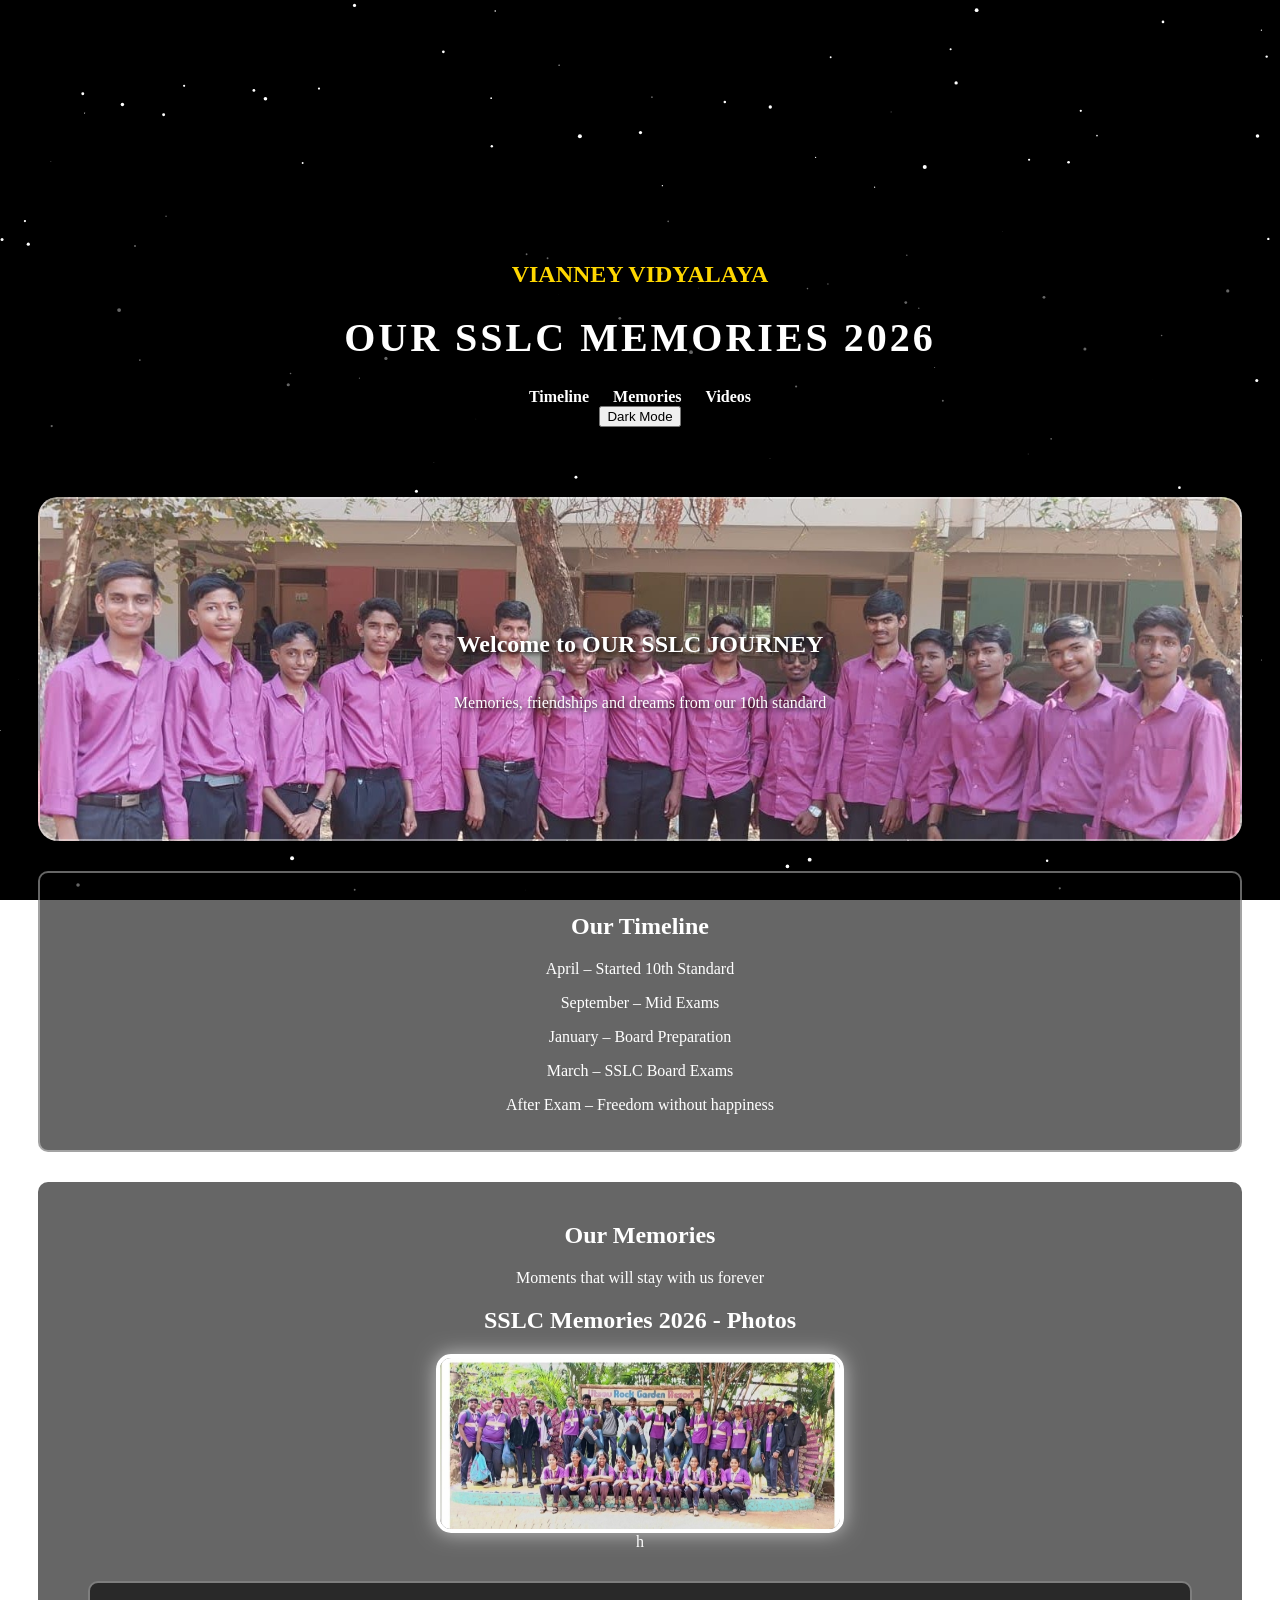
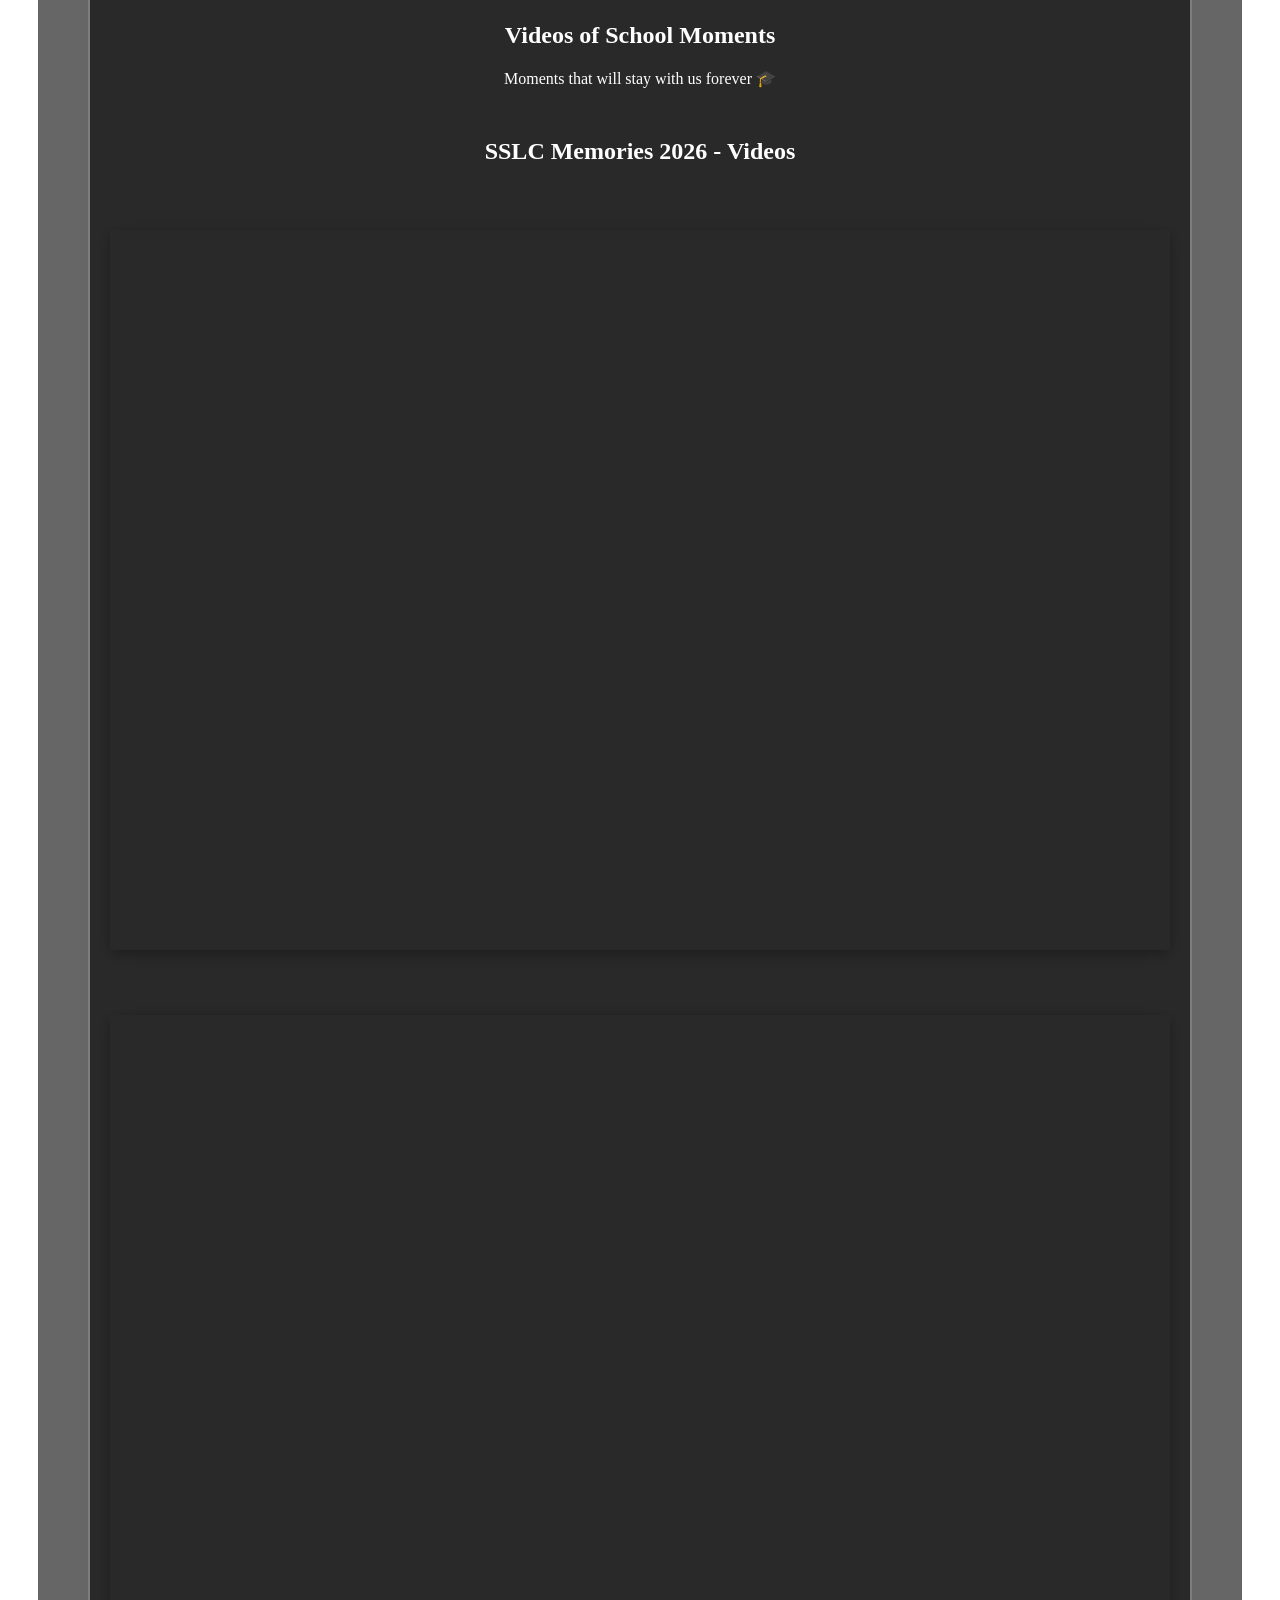
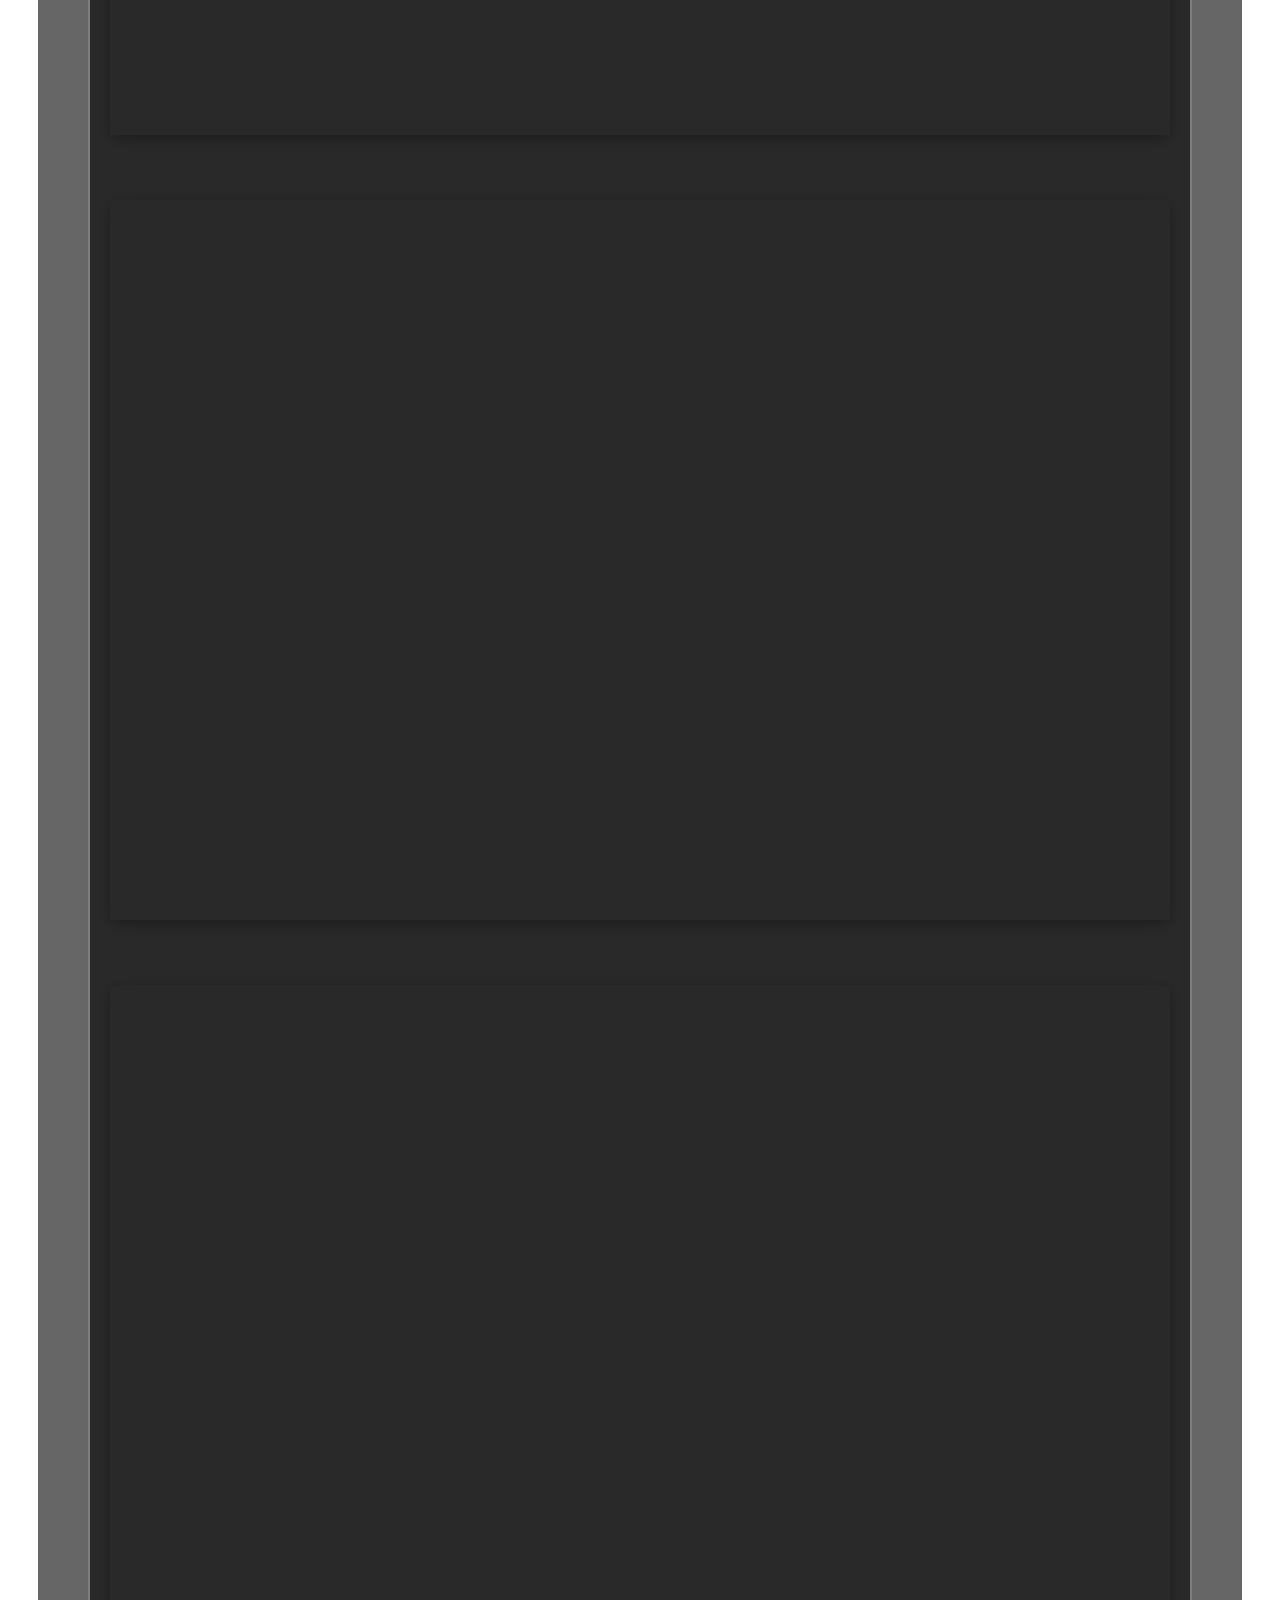
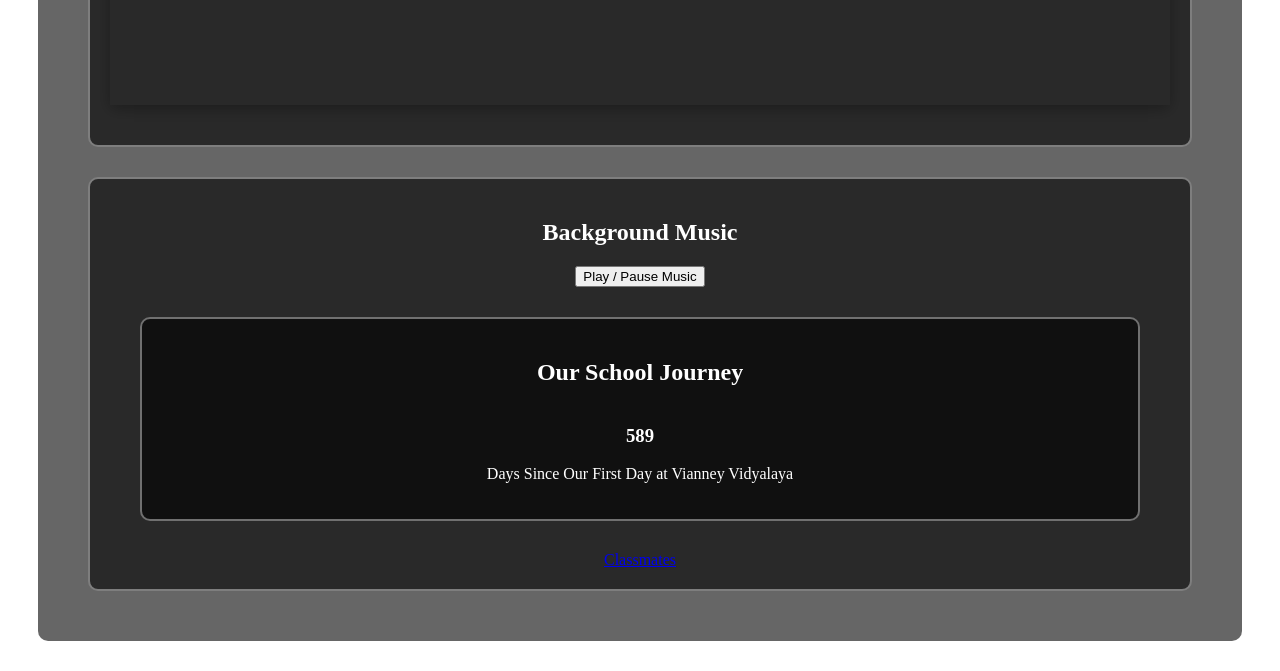
==== commit c6dcd01c: "Refactor index.html structure and content" ====
--- a/index.html
+++ b/index.html
@@ -132,28 +132,33 @@
 
 <div class="video-section">
 
-<!-- Videos Section -->
-<h2>SSLC Memories 2026 - Videos</h2>
-
-<iframe src="https://drive.google.com/file/d/1TsFodPWlAcJlc2qVVq-V5QocnFC0nCqY/preview" 
-        width="560" height="315" allow="autoplay" 
-        style="display:block; margin:20px auto;">
-</iframe>
-
-<iframe src="https://drive.google.com/file/d/1OjYbc7mvFSVQRv82UBWOb_UuboVcqUfy/preview" 
-        width="560" height="315" allow="autoplay" 
-        style="display:block; margin:20px auto;">
-</iframe>
-
-<iframe src="https://drive.google.com/file/d/12h3X9ccaskNuvsGrFqXid_bfc0Vnt1Be/preview" 
-        width="560" height="315" allow="autoplay" 
-        style="display:block; margin:20px auto;">
-</iframe>
-
-<iframe src="https://drive.google.com/file/d/1q5XoEx29l0OZPIYz1Ka6IiVDj-h-aw_t/preview" 
-        width="560" height="315" allow="autoplay" 
-        style="display:block; margin:20px auto;">
-</iframe>
+<!-- Click-to-Fullscreen Videos Section -->
+<h2 style="text-align:center;">SSLC Memories 2026 - Videos</h2>
+
+<style>
+.video-frame {
+  width: 100%;
+  height: 80vh;
+  display: block;
+  margin: 20px auto;
+  border: none;
+  transition: transform 0.3s, box-shadow 0.3s;
+  box-shadow: 0 4px 15px rgba(0,0,0,0.3);
+}
+
+.video-frame:hover {
+  transform: scale(1.05); /* zoom on hover */
+  box-shadow: 0 8px 30px rgba(255,255,255,0.6); /* white glow */
+}
+</style>
+
+<iframe class="video-frame" src="https://drive.google.com/file/d/1TsFodPWlAcJlc2qVVq-V5QocnFC0nCqY/preview" allow="autoplay" allowfullscreen></iframe>
+
+<iframe class="video-frame" src="https://drive.google.com/file/d/1OjYbc7mvFSVQRv82UBWOb_UuboVcqUfy/preview" allow="autoplay" allowfullscreen></iframe>
+
+<iframe class="video-frame" src="https://drive.google.com/file/d/12h3X9ccaskNuvsGrFqXid_bfc0Vnt1Be/preview" allow="autoplay" allowfullscreen></iframe>
+
+<iframe class="video-frame" src="https://drive.google.com/file/d/1q5XoEx29l0OZPIYz1Ka6IiVDj-h-aw_t/preview" allow="autoplay" allowfullscreen></iframe>
 
 </div>
 
